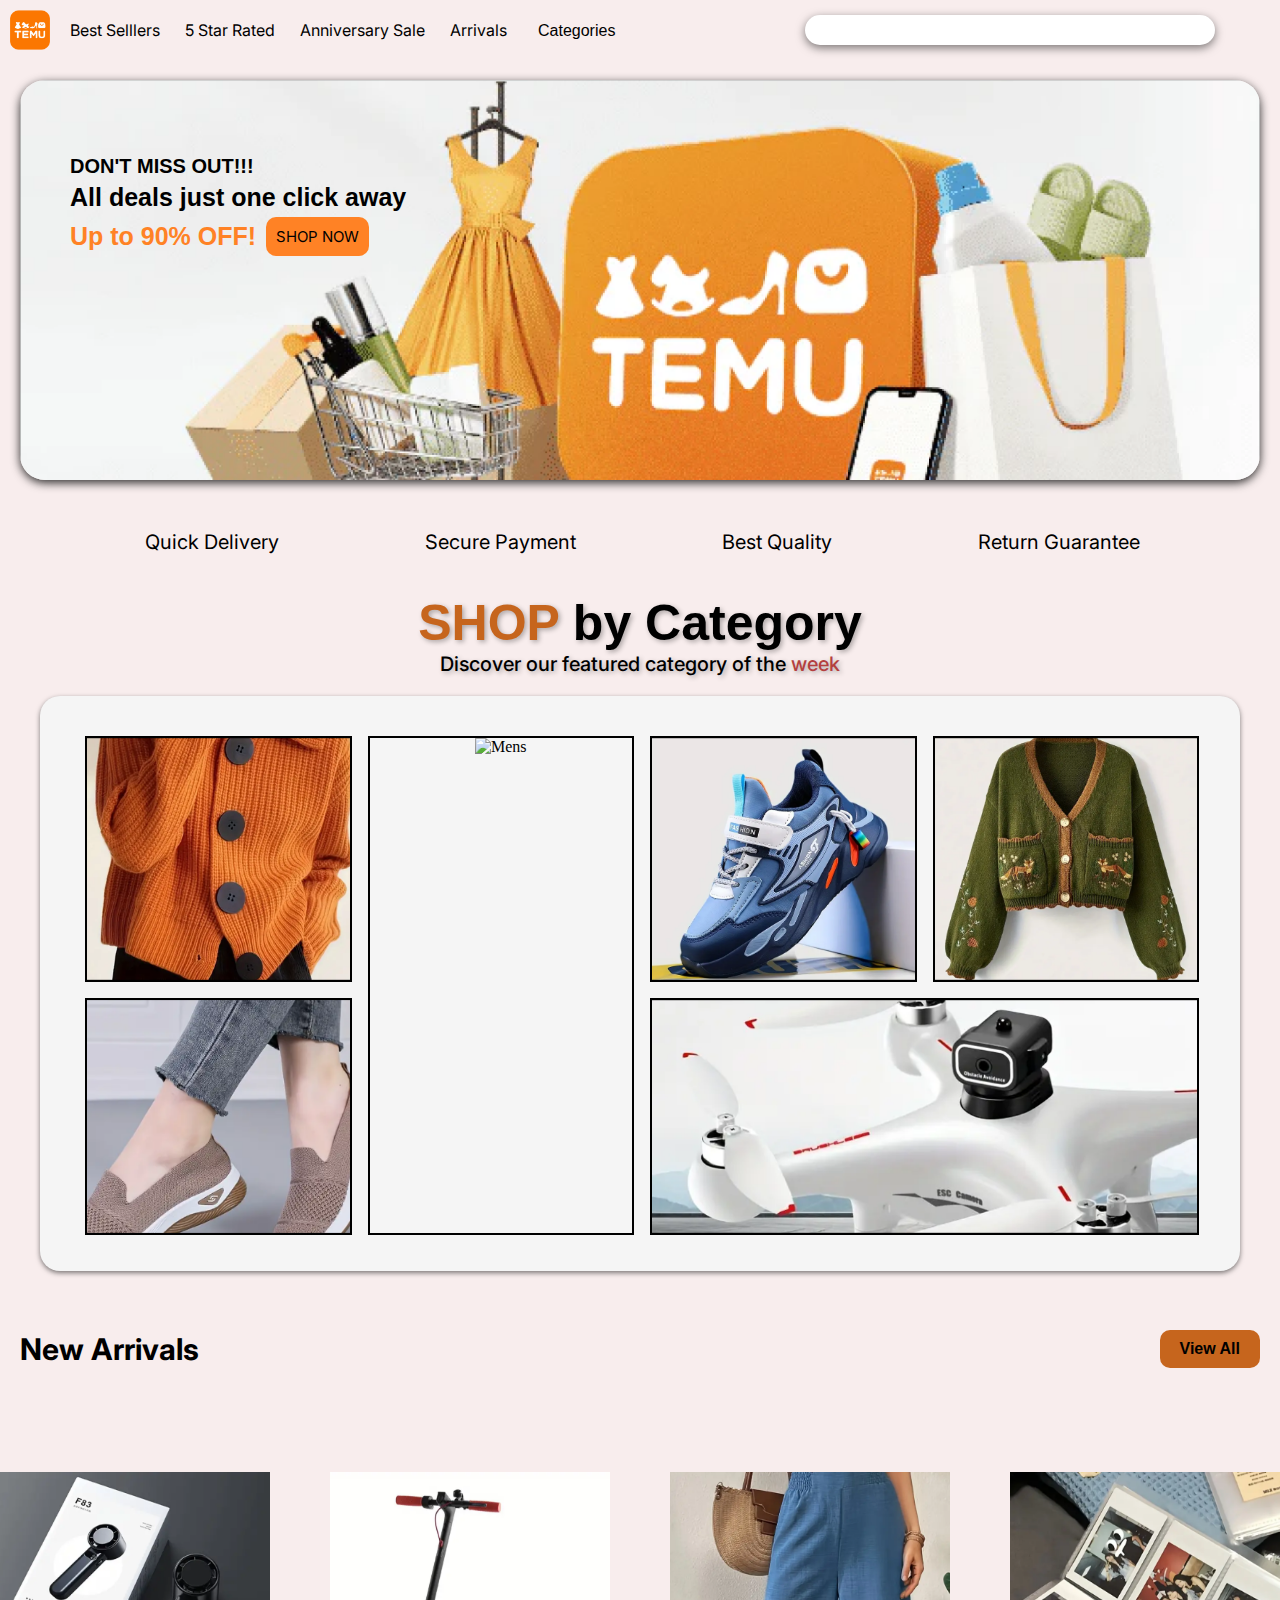
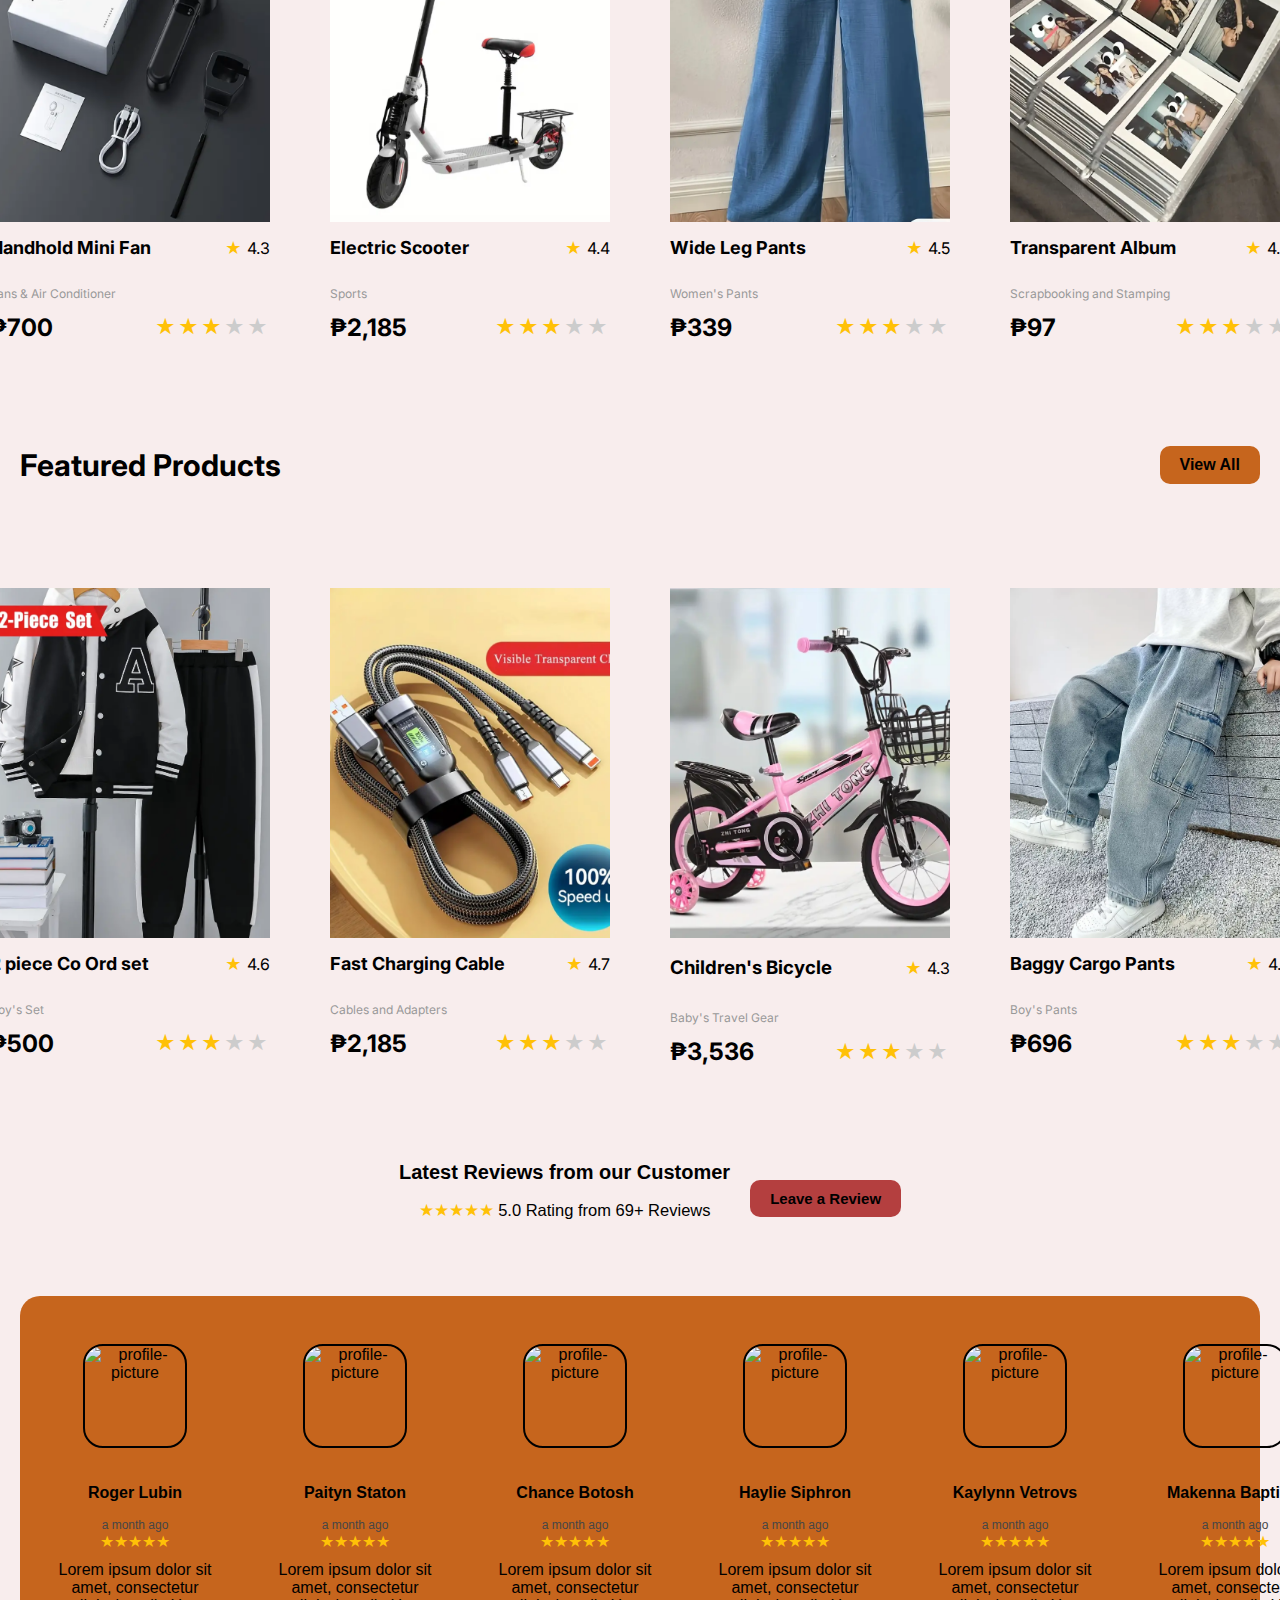
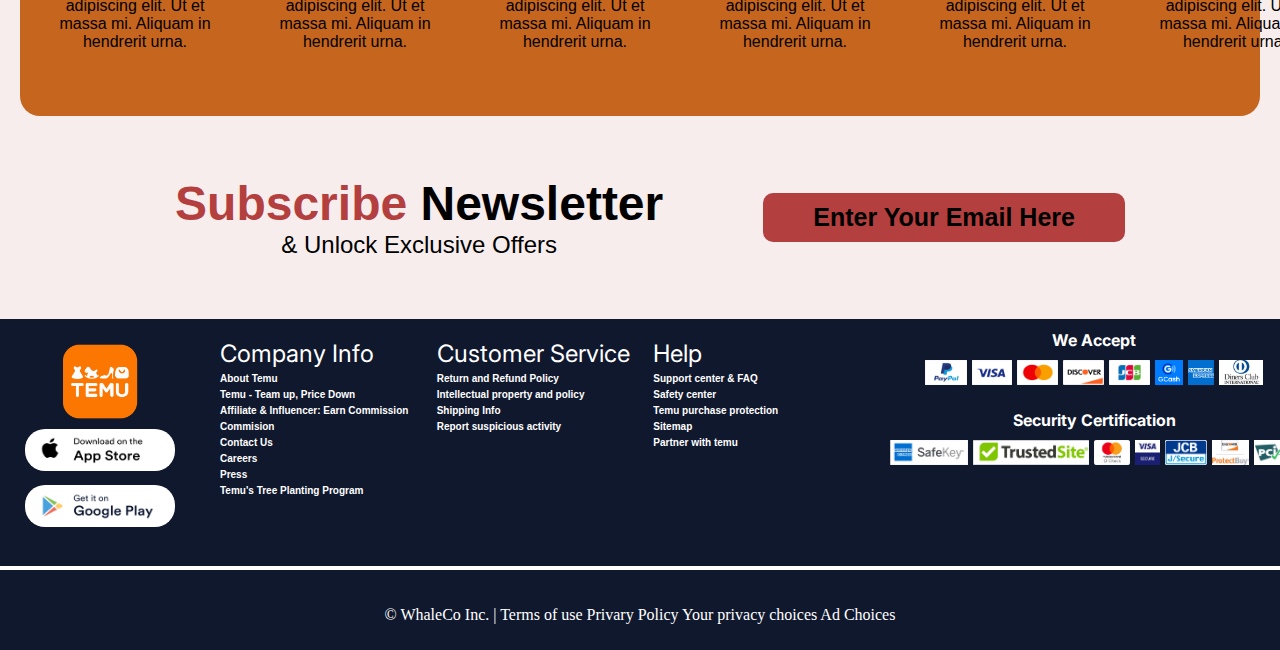
==== CASE STUDY/index.html @ d5a451ab "uploaded all of the files that are done" ====
<!DOCTYPE html>
<html lang="en">
<head>
    <meta charset="UTF-8">
    <meta name="viewport" content="width=device-width, initial-scale=1.0">
    <link rel="stylesheet" href="https://cdnjs.cloudflare.com/ajax/libs/font-awesome/6.6.0/css/all.min.css" integrity="sha512-Kc323vGBEqzTmouAECnVceyQqyqdsSiqLQISBL29aUW4U/M7pSPA/gEUZQqv1cwx4OnYxTxve5UMg5GT6L4JJg==" crossorigin="anonymous" referrerpolicy="no-referrer" />
    <link rel="stylesheet" href="styles.css">
    <link rel="icon" href="banner/icon.png" sizes="32x32" type="image/png">
    <title>TEMU</title>
</head>
<body>
    <!-- Header -->
    <header class="navbar" id="navbar">
        <img class="logo" src="apple + play store/Temu-Logo.png" alt="temu logo">

        <div class="links">
            <a href="#">Best Selllers</a>
            <a href="#">5 Star Rated</a>
            <a href="#">Anniversary Sale</a>
            <a href="#New-Arrivals">Arrivals</a>

            <div class="dropdown">
                <button class="dropbtn">Categories</button>
                <div class="dropdown-content">
                    <a href="#">Women's</a>
                    <a href="#">Mens</a>
                    <a href="#">Electronics</a>
                </div>
            </div>
        </div> 

        <div class="right-icons">
            <input type="text" name="search-bar" id="search-bar">
            <a href="#" class="nav-icons"><i class="fa-solid fa-cart-shopping"></i></a>
            <a href="#" class="nav-icons"><i class="fa-solid fa-user"></i></a>
        </div>
    </header>

    <!-- Landing page -->

    <div class="landing-page">
        <div class="banner-content">
            <h2>DON'T MISS OUT!!!</h2>
            <p>All deals just one click away</p>
            <div class="inline">
                <p class="discount">Up to 90% OFF! </p>
                <button class="btn-shop">SHOP NOW</button>
            </div>
        </div>
    </div>

    <section class="options" id="options">
        <div class="container-grid">
            <!-- Quick Delivery -->
            <div class="benefits">
                <i class="fa-solid fa-truck-fast"></i>
                <p>Quick Delivery</p>
            </div>

            <!-- Secure Payment -->
            <div class="benefits">
                <i class="fa-solid fa-credit-card"></i>
                <p>Secure Payment</p>
            </div>

            <!-- Best Quality -->
            <div class="benefits">
                <i class="fa-solid fa-award"></i>
                <p>Best Quality</p>
            </div>

            <!-- Return Guarantee -->
             <div class="benefits">
                <i class="fa-solid fa-shield"></i>
                <p>Return Guarantee</p>
             </div>
        </div>
    </section>


    <!--- Categories -->

    <div class="category-container">
        <h2><span class="contrast">SHOP</span> by Category</h2>
        <p>Discover our featured category of the <span class="contrast-">week</span></p>

        <div class="category-grid">
            <div class="category item1">
                <img class="item1" src="arrivals + featured/category/womens.png" alt="Womens">
              <!-- <span class="category-text-1">WOMENS</span>-->
            </div>
            <div class="category item2">
                <img class="item2" src="arrivals + featured/category/mens.png" alt="Mens">
                <!-- <span class="category-text-2">MENS</span>-->
                
            </div>
            <div class="category item3">
                <img  class="item3" src="arrivals + featured/category/mens shoes.png" alt="Mens Shoes">
                <!-- <span class="category-text-3">MENS SHOES</span>-->
            </div>
            <div class="category item4">
                <img  class="item4"src="arrivals + featured/category/hoods and jackets.png" alt="Hoodies and Jackets">
                <!-- <span class="category-text-1">HOODIES AND JACKETS</span>-->
            </div>
            <div class="category item5">
                <img class="item5"src="arrivals + featured/category/womens shoes.png" alt="Womens Shoes">
                <!-- <span class="category-text-1">WOMEN SHOES</span>-->
            </div>
            <div class="category item6">
                <img class="item6" src="arrivals + featured/category/electronics.png" alt="Electronics">
                <!-- <span class="category-text-1">ELECTRONICS</span>-->
            </div>
        </div>
    </div>

    <!-- New Arrivals section -->
    
    <div class="New-Arrivals">
        <div class="Prod-feat">
            <div class="header-name">
                <p>New Arrivals</p>
            </div>
            <div class="right-nav">
                <nav class="product-show">
                    <button class="viewAll" id="view_a">View All</button>
                </nav>
            </div>
        </div>

        <div class="product-container">
            <div class="product-card">
                <img src="arrivals + featured/fan.png" alt="Handhold Mini Fan" class="product-image">
                <div class="product-info">
                    <h3 class="product-title">Handhold Mini Fan</h3>
                    <div class="product-rating-overall">
                        <span class="star-overall">★</span>
                        <p class="rating-value">4.3</p>
                    </div>
                </div>    
                <p class="product-category">Fans & Air Conditioner</p>
                <div class="product-price-container">
                    <p class="product-price">₱700</p>
                    <div class="stars">
                        <span class="star">★</span>
                        <span class="star">★</span>
                        <span class="star">★</span>
                        <span class="star empty">★</span>
                        <span class="star empty">★</span>
                    </div>
                </div>
            </div>

            <div class="product-card">
                <img src="arrivals + featured/scooter.png" alt="Electric Scooter" class="product-image">
                <div class="product-info">
                    <h3 class="product-title">Electric Scooter</h3>
                    <div class="product-rating-overall">
                        <span class="star-overall">★</span>
                        <p class="rating-value">4.4</p>
                    </div>
                </div>    
                <p class="product-category">Sports</p>
                <div class="product-price-container">
                    <p class="product-price">₱2,185</p>
                    <div class="stars">
                        <span class="star">★</span>
                        <span class="star">★</span>
                        <span class="star">★</span>
                        <span class="star empty">★</span>
                        <span class="star empty">★</span>
                    </div>
                </div>
            </div>

            <div class="product-card">
                <img src="arrivals + featured/wide leg.png" alt="Wide Leg Pants" class="product-image">
                <div class="product-info">
                    <h3 class="product-title">Wide Leg Pants</h3>
                    <div class="product-rating-overall">
                        <span class="star-overall">★</span>
                        <p class="rating-value">4.5</p>
                    </div>
                </div>    
                <p class="product-category">Women's Pants</p>
                <div class="product-price-container">
                    <p class="product-price">₱339</p>
                    <div class="stars">
                        <span class="star">★</span>
                        <span class="star">★</span>
                        <span class="star">★</span>
                        <span class="star empty">★</span>
                        <span class="star empty">★</span>
                    </div>
                </div>
            </div>

            <div class="product-card">
                <img src="arrivals + featured/photo album.png" alt="Transparent Album" class="product-image">
                <div class="product-info">
                    <h3 class="product-title">Transparent Album</h3>
                    <div class="product-rating-overall">
                        <span class="star-overall">★</span>
                        <p class="rating-value">4.3</p>
                    </div>
                </div>    
                <p class="product-category">Scrapbooking and Stamping</p>
                <div class="product-price-container">
                    <p class="product-price">₱97</p>
                    <div class="stars">
                        <span class="star">★</span>
                        <span class="star">★</span>
                        <span class="star">★</span>
                        <span class="star empty">★</span>
                        <span class="star empty">★</span>
                    </div>
                </div>
            </div>
        </div>
    </div>


    <!-- Featured section -->

    <div class="Featured">
        <div class="Prod-feat">
            <div class="header-name">
                <p>Featured Products</p>
            </div>

            <div class="right-nav">
                <nav class="product-show">
                    <button class="viewAll" id="view_a">View All</button>
                </nav>
            </div>
        </div>

        <div class="product-container">
            <div class="product-card">
                <img src="arrivals + featured/co ord set.png" alt="2 piece Co Ord set" class="product-image">
                <div class="product-info">
                    <h3 class="product-title">2 piece Co Ord set</h3>
                    <div class="product-rating-overall">
                        <span class="star-overall">★</span>
                        <p class="rating-value">4.6</p>
                    </div>
                </div>    
                <p class="product-category">Boy's Set</p>
                <div class="product-price-container">
                    <p class="product-price">₱500</p>
                    <div class="stars">
                        <span class="star">★</span>
                        <span class="star">★</span>
                        <span class="star">★</span>
                        <span class="star empty">★</span>
                        <span class="star empty">★</span>
                    </div>
                </div>
            </div>

            <div class="product-card">
                <img src="arrivals + featured/cable.png" alt="Fast Charging Cable" class="product-image">
                <div class="product-info">
                    <h3 class="product-title">Fast Charging Cable</h3>
                    <div class="product-rating-overall">
                        <span class="star-overall">★</span>
                        <p class="rating-value">4.7</p>
                    </div>
                </div>    
                <p class="product-category">Cables and Adapters</p>
                <div class="product-price-container">
                    <p class="product-price">₱2,185</p>
                    <div class="stars">
                        <span class="star">★</span>
                        <span class="star">★</span>
                        <span class="star">★</span>
                        <span class="star empty">★</span>
                        <span class="star empty">★</span>
                    </div>
                </div>
            </div>

            <div class="product-card">
                <img src="arrivals + featured/bicycle.png" alt="Transparent Album" class="product-image">
                <div class="product-info">
                    <h3 class="product-titl">Children's Bicycle</h3>
                    <div class="product-rating-overall">
                        <span class="star-overall">★</span>
                        <p class="rating-value">4.3</p>
                    </div>
                </div>    
                <p class="product-category">Baby's Travel Gear</p>
                <div class="product-price-container">
                    <p class="product-price">₱3,536</p>
                    <div class="stars">
                        <span class="star">★</span>
                        <span class="star">★</span>
                        <span class="star">★</span>
                        <span class="star empty">★</span>
                        <span class="star empty">★</span>
                    </div>
                </div>
            </div>

            <div class="product-card">
                <img src="arrivals + featured/baggy.png" alt="Baggy Cargo Pants" class="product-image">
                <div class="product-info">
                    <h3 class="product-title">Baggy Cargo Pants</h3>
                    <div class="product-rating-overall">
                        <span class="star-overall">★</span>
                        <p class="rating-value">4.5</p>
                    </div>
                </div>    
                <p class="product-category">Boy's Pants</p>
                <div class="product-price-container">
                    <p class="product-price">₱696</p>
                    <div class="stars">
                        <span class="star">★</span>
                        <span class="star">★</span>
                        <span class="star">★</span>
                        <span class="star empty">★</span>
                        <span class="star empty">★</span>
                    </div>
                </div>
            </div>
        </div>
    </div>
    <section class="Review-section">

        <!-- Leave a review -->
        <div class="review-container">
            <div class="review-info">
                <span class="review-header">Latest Reviews from our Customer</span>
                <p class="review-rating"><span class="review-star">★★★★★</span> 5.0 Rating from 69+ Reviews</p>          
            </div>
            <div class="review-action">
                <button class="review-btn">Leave a Review</button>
            </div>
        </div>

        <!-- review grid -->
        <div class="review-grid">

            <div class="review-card">
                <img src="" alt="profile-picture" class="profile">
                <div class="reviewer">
                    <p class="reviewer-name">Roger Lubin</p>
                </div>
                    <p class="timeline">a month ago</p>
                    <p class="star-review"><span>★★★★★</span></p>
                    <p class="review-comment">Lorem ipsum dolor sit amet, consectetur adipiscing elit. Ut et massa mi. Aliquam in hendrerit urna.</p>
            </div>

            <div class="review-card">
                <img src="" alt="profile-picture" class="profile">
                <div class="reviewer">
                    <p class="reviewer-name">Paityn Staton</p>
                </div>
                    <p class="timeline">a month ago</p>
                    <p class="star-review"><span>★★★★★</span></p>
                    <p class="review-comment">Lorem ipsum dolor sit amet, consectetur adipiscing elit. Ut et massa mi. Aliquam in hendrerit urna.</p>
            </div>


            <div class="review-card">
                <img src="" alt="profile-picture" class="profile">
                <div class="reviewer">
                    <p class="reviewer-name">Chance Botosh</p>
                </div>
                    <p class="timeline">a month ago</p>
                    <p class="star-review"><span>★★★★★</span></p>
                    <p class="review-comment">Lorem ipsum dolor sit amet, consectetur adipiscing elit. Ut et massa mi. Aliquam in hendrerit urna.</p>
            </div>

            <div class="review-card">
                <img src="" alt="profile-picture" class="profile">
                <div class="reviewer">
                    <p class="reviewer-name">Haylie Siphron</p>
                </div>
                    <p class="timeline">a month ago</p>
                    <p class="star-review"><span>★★★★★</span></p>
                    <p class="review-comment">Lorem ipsum dolor sit amet, consectetur adipiscing elit. Ut et massa mi. Aliquam in hendrerit urna.</p>
            </div>

            <div class="review-card">
                <img src="" alt="profile-picture" class="profile">
                <div class="reviewer">
                    <p class="reviewer-name">Kaylynn Vetrovs</p>
                </div>
                    <p class="timeline">a month ago</p>
                    <p class="star-review"><span>★★★★★</span></p>
                    <p class="review-comment">Lorem ipsum dolor sit amet, consectetur adipiscing elit. Ut et massa mi. Aliquam in hendrerit urna.</p>
            </div>

            <div class="review-card">
                <img src="" alt="profile-picture" class="profile">
                <div class="reviewer">
                    <p class="reviewer-name">Makenna Baptista</p>
                </div>
                    <p class="timeline">a month ago</p>
                    <p class="star-review"><span>★★★★★</span></p>
                    <p class="review-comment">Lorem ipsum dolor sit amet, consectetur adipiscing elit. Ut et massa mi. Aliquam in hendrerit urna.</p>
            </div>
        </div>

        <!-- Subscribe for offers-->
        <div class="subscribe-container">
            <div class="subscribe-info">
                <span class="sub-heading"><span class="contrast-">Subscribe</span> Newsletter</span>
                <span class="sub-text">& Unlock Exclusive Offers</span>
            </div>
            <div class="subscribe-action">
                <button class="email-btn">Enter Your Email Here</button>
            </div>
        </div>
    </section>

    <footer>
        <div class="footer">

            <div class="footer-column">
                <div class="footer-left">
                    <div class="footer-logo">
                        <img src="apple + play store/Temu-Logo.png" alt="Temu logo" class="logo1">
                        <a href=""><img src="apple + play store/apple.png" alt="APP STORE" class="logo2"></a>
                        <a href=""><img src="apple + play store/google-play.png" alt="GOOGLE PLAY" class="logo3"></a>
                    </div>
                </div>

                <div class="footer-middle">
                    <div class="th-header">
                        <div class="th-header-title">Company Info</div>
                        <div class="th-header-content">
                            <ul>
                                <a href="#" class="table-links">About Temu</a>
                                <a href="#" class="table-links">Temu - Team up, Price Down</a>
                                <a href="#" class="table-links">Affiliate & Influencer: Earn Commission</a>
                                <a href="#" class="table-links">Commision</a>
                                <a href="#" class="table-links">Contact Us</a>
                                <a href="#" class="table-links">Careers</a>
                                <a href="#" class="table-links">Press</a>
                                <a href="#" class="table-links">Temu's Tree Planting Program</a>
                            </ul>
                        </div>
                    </div>

                    <div class="th-header">
                        <div class="th-header-title">Customer Service</div>
                        <ul>
                            <a href="#" class="table-links">Return and Refund Policy</a>
                            <a href="#" class="table-links">Intellectual property and policy</a>
                            <a href="#" class="table-links">Shipping Info</a>
                            <a href="#" class="table-links">Report suspicious activity</a>
                        </ul>
                    </div>
                    <div class="th-header">
                        <div class="th-header-title">Help</div>
                        <ul>
                            <a href="#" class="table-links">Support center & FAQ</a>
                            <a href="#" class="table-links">Safety center</a>
                            <a href="#" class="table-links">Temu purchase protection</a>
                            <a href="#" class="table-links">Sitemap</a>
                            <a href="#" class="table-links">Partner with temu</a>
                        </ul>
                    </div>
                </div>
            
                <div class="footer-right">
                    <div class="footer-payments">
                        <h1 class="accept-head">We Accept</h1>
                        <div class="payment-grid">
                            <img class="payment-icons" src="payment icons/PayPal.png" alt="PAYPAL">
                            <img class="payment-icons"src="payment icons/Visa.png" alt="VISA">
                            <img class="payment-icons"src="payment icons/Mastercard.png" alt="MASTERCARD">
                            <img class="payment-icons" src="payment icons/Discover.png" alt="DISCOVER">
                            <img class="payment-icons" src="payment icons/JCB.png" alt="JCB">
                            <img class="payment-icons" src="payment icons/gcash.png" alt="GCASH">
                            <img class="payment-icons" src="payment icons/amex.png" alt="AMEX">
                            <img class="payment-icons" src="payment icons/diners.png" alt="DINERS">
                        </div>
                    </div>

                    <div class="security-column">
                        <h1 class="security-head">Security Certification</h1>
                        <div class="security-grid">
                            <img class="security-icons" src="security icons/safe key.png" alt="SafeKey">
                            <img class="security-icons" src="security icons/trusted.png" alt="Trusted Site">
                            <img class="security-icons" src="security icons/id check.png" alt="Mastercard ID">
                            <img class="security-icons" src="security icons/secure.png" alt="VISA secure">
                            <img class="security-icons" src="security icons/j-secure.png" alt="JCB secure">
                            <img class="security-icons" src="security icons/protect buy.png" alt="Protect buy">
                            <img class="security-icons" src="security icons/pci-dss.png" alt="pci dss">
                        </div>
                    </div>
                </div>
            </div>
            <div class="footer-bottom">
                <div class="line-break"></div>
                <div class="column">
                    <div class="socials-grid">
                        <a href="" class="social-links"><i class="fa-brands fa-facebook-f"></i></a>
                        <a href="" class="social-links"><i class="fa-brands fa-instagram"></i></a>
                        <a href="" class="social-links"><i class="fa-brands fa-x-twitter"></i></a>
                        <a href="" class="social-links"><i class="fa-brands fa-youtube"></i></a>
                        <a href="" class="social-links"><i class="fa-brands fa-wordpress"></i></a>
                        <a href="" class="social-links"><i class="fa-brands fa-pinterest"></i></a>
                    </div>
                    <p class="last-text">© WhaleCo Inc. | Terms of use Privary Policy Your privacy choices Ad Choices</p>
                </div>
            </div>
        </div>
    </footer>
</body>
</html>
---- CASE STUDY/styles.css ----
@import url('https://fonts.googleapis.com/css2?family=Poppins:ital,wght@0,100;0,200;0,300;0,400;0,500;0,600;0,700;0,800;0,900;1,100;1,200;1,300;1,400;1,500;1,600;1,700;1,800;1,900&display=swap');
@import url('https://fonts.googleapis.com/css2?family=Inter:ital,opsz,wght@0,14..32,100..900;1,14..32,100..900&display=swap');
@import url('https://fonts.googleapis.com/css2?family=Antonio:wght@100..700&display=swap');


:root{
    --text-color: #000;
    --bg-color: #F8EDED;
    --primary-color: #C6651D ;
    --secondary-color: #B43F3F;
    --accent-color: #FF8225;
    --footer-color: #10182e;

    --base-color: white;
    
    --star-color: #ffc107;
    --empty-color: #999;

    --first-font: "Poppines", sans-serif;
    --second-font: "Inter", sans-serif;
    --third-font: "Antonio", sans-serif;
}

html{
    scroll-behavior: smooth;
}

body{
    padding: 0;
    margin: 0;
    background-color: var(--bg-color); 
}

/* header */

.navbar{
    display: flex;
    justify-content: flex-start; 
    align-items: center;
    padding: 10px;
    font-family:var(--second-font);
}

.navbar .logo {
    margin-right: 20px;
}

.logo {
    width: 40px;
    height: 40px;
    object-fit: cover;
}

.navbar .links {
    display: flex;
    gap: 25px;
}

.navbar .links a{
    text-decoration: none;
    color: black;
}


.navbar .right-icons {
    margin-left: auto;
    display: flex;
    align-items: center;
    gap: 20px;
}

.navbar .fa-user {
    margin-right: 15px;
}

.dropdown {
    position: relative;
    display: inline-block;
}

.dropbtn {
    font-size: 16px;
    border: none;
    cursor: pointer;
    background-color: var(--bg-color);
}

.dropdown-content {
    display: none;
    position: absolute;
    background-color: #f1f1f1;
    min-width: 160px;
    box-shadow: 0px 8px 16px rgba(0, 0, 0, 0.2);
    z-index: 1;
}

.dropdown-content a {
    color: black;
    padding: 12px 16px;
    text-decoration: none;
    display: block;
}

.dropdown:hover .dropdown-content {
    display: block;
}   

.dropdown-content a:hover{
    background-color: #ccc;
}


.fa-cart-shopping, .fa-user {
    color: black;
}

#search-bar{
    border-radius: 20px;
    border: 0px;
}

input#search-bar{
    width: 400px;
    height: 20px;
    text-align: right;
    box-shadow: 0px 3px 10px  rgba(0, 0, 0, 0.5);
}

input[type="text"] {
    padding:5px;
}


/* Landing Page */

.landing-page {
    background-image: url(banner/temu-banner.png);
    object-fit: cover;
    height: 380px;
    display: flex;
    align-items: center;
    justify-content: center;
    background-size: cover;
    position: relative;
    border-radius: 25px;
    box-shadow: 0px 3px 10px rgba(0, 0, 0, .8);
    margin: 20px;
    padding: 10px;
}

.banner-content{
    text-align: left;
    position: absolute;
    top: 75px;
    left: 50px;
    z-index: 2;
    gap: 10px;
}


.banner-content h2{
    margin: 0;
    font-size: 20px;
    font-family: var(--first-font);
}

.banner-content p{
    margin: 5px 0px;
    font-size: 25px;
    font-family: var(--first-font);
    font-weight: bold;
}

.inline{
    display: flex;
}

.discount {
    color: var(--accent-color);
    font-weight: bold;
    font-family: var(--third-font);
}

.btn-shop{
    background-color: var(--accent-color);
    border: none;
    border-radius: 10px ;
    padding: 5px 10px;
    font-size: 15px;
    font-family: var(--second-font);
    cursor: pointer;
    margin-left: 10px
}

/* benefits thing */

.options {
    justify-content: center;
    padding-left: 50px;
    padding-right: 50px;
}

.container-grid{
    display: flex;
    justify-content: space-around;
    padding: 10px;
    margin: 10px;
    font-family: var(--second-font);
    font-size: 20px;
}

.benefits {
    display: flex;
    align-items: center;
    gap: 5px;
}

/* Categories */
.category-container {
    display: flex;
    flex-direction: column;
    text-align: center;
}

.category-container h2{
    font-family: var(--first-font);
    font-size: 50px;
    margin: 0px;
}

.category-container h2, .category-container p{
    text-shadow: 2px 2px 5px rgba(0, 0, 0, 0.3);
}

.category-container p {
    font-family: var(--second-font);
    font-size: 20px;
    margin: 0px 0px 20px 0px;
    font-weight: 500;
}

.contrast {
    color: var(--primary-color);
}

.contrast-{
    color: var(--secondary-color);
}

/* category-grid */
.category-grid{
    background-color: whitesmoke;
    display: grid;
    grid-template-columns: repeat(4, 1fr);
    grid-gap: 20px;
    padding: 40px 60px 40px 30px;
    border-radius: 20px;
    box-shadow: 0px 2px 5px rgba(0, 0, 0, 0.5);
    margin: 0 auto;
    width: calc(100% - 80px);
    max-width: 1200px; 
    box-sizing: border-box;
}

.category {
    margin-left: 15px;
    border: 2px solid black;
}

.item1, .item5, .item3, .item4, .item2, .item6 {
    width: 100%; 
    height: 100%; 
    object-fit: cover; 
}

.item2 {
    grid-row: span 2;
    object-fit: cover;
}

.item6{
    grid-column: span 2;
    object-fit: cover;
}

/*
.category-text-1, .category-text-2,
.category-text-3, .category-text-4, 
.category-text-5, .category-text-6{
    font-family: var(--first-font);
    position: absolute;
    font-size: 24px;
    text-transform: uppercase;
    z-index: 2;
} */

/* Featured products */

.Prod-feat, .Prod-Arrivals{
    display: flex;
    justify-content: center;
    align-items: center;
    padding: 20px;
    margin: 10px 0 0 0;
}

.Prod-feat .header-name, .Prod-Arrivals .header-name{
    display: flex;
    gap: 15px;
    font-size: 30px ;
    font-family: var(--second-font);
    font-weight: bold;
}

.Prod-feat .right-nav, .Prod-Arrivals .right-nav {
    margin-left: auto;
    display: flex;
    align-items: center;
    gap: 10px;
}
  
.viewAll {
    padding: 10px 20px;
    font-size: 16px;
    border-radius: 10px;
    border: 0px;
    background-color: var(--primary-color);
    font-family: var(--first-font);
    font-weight: bold;
    cursor: pointer;
}


/* product grid */
.product-container {
    display: flex;
    justify-content: center;
    padding: 20px;
    margin: 20px;
    gap: 30px;
}

.product-card {
    text-align: left;
    font-family: var(--second-font);
    display: flex;
    flex-direction: column;
    padding: 15px;
    width: auto;
}

.product-card img{
    width: 280px;
    height: 350px;
}

.product-info {
    display: flex;
    justify-content: space-between;
    align-items: center;
    margin: 0;
}

.product-title {
    font-size: 18px;
    font-weight: bold;
    margin: 0;
}

.product-rating-overall {
    display: flex;
    align-items: center;
}

.star-overall {
    font-size: 16px;
    color: var(--star-color)
}

.rating-value {
    font-size: 16px;
    margin-left: 5px;
}

.product-category {
    font-size: 12px;
    color: var(--empty-color);
}

.product-price-container {
    display: flex;
    justify-content: space-between;
    align-items: center;
    margin-top: 0px;
}

.product-price {
    font-size: 24px;
    font-weight: bold;
    margin: 0;
}

.stars {
    display: flex;
}

.star {
    font-size: 20px;
    color: var(--star-color);
    margin-right: 2px;
}

.star.empty {
    color: #ccc;
}


/* Leave a review  and Subscribe */

.review-container, .subscribe-container{
    display: flex;
    justify-content: center;
    align-items: center;
    padding: 10px 20px;
    font-family: var(--first-font);
    margin: 30px;
}

.subscribe-offer{
    text-align: left;
}

.review-info, .subscribe-info {
    display: flex;
    align-items: center;
    flex-direction: column;
    padding: 20px;
}

.review-header{
    font-size: 20px;
    font-weight: bold;
}

.review-star, .review-rating {
    font-size: 16.5px;
}

.review-star{
    color: var(--star-color);
}

.review-btn, .email-btn {
    background-color: var(--secondary-color);
    padding: 10px 20px;
    border: 0;
    border-radius: 10px;
    font-size: 15px;
    font-weight: bold;
    cursor: pointer;
}

.subscribe-offer{
    padding: 0px 50px;
}

.email-btn{
    padding: 10px 50px;
    font-size: 25px;
}

.subscribe-info{
    padding-right: 100px;
}

.sub-heading{
    font-size: 48px;
    font-weight: bold;
}

.sub-text{
    font-size: 24px;
}

/* review section */

.review-grid{
    background-color: var(--primary-color);
    border-radius: 20px;
    padding: 10px;
    margin: 20px;
    height: 400px;

    display: grid;
    grid-template-columns: repeat(6, 1fr);
    align-items: center;
    gap: 10px;

    font-family: var(--first-font);
}

.review-card{
    width: 180px;
    height: 365px;
    display: flex;
    flex-direction: column;
    align-items: center;
    text-align: center;
    padding: 10px;
    margin: 5px;
    border-radius: 20px;
}

.profile {
    border-radius: 20px;
    height: 100px;
    width: 100px;
    border: 2px solid;
    margin: 20px
}

.reviewer {
    font-weight: bold;
    font-size: 16px;
}

.timeline, .star-review, .review-comment{
    padding: 0;
    margin: 0;
}

.timeline{
    font-size: 12px;
    color: #464646;
}

.star-review{
    color: var(--star-color)
}

.review-comment{
    padding: 10px;
}

/* FOOTER  /////////// */

.footer {
    background-color: var(--footer-color);
    color: var(--base-color)
}

.footer-column{
    display: flex;
}

.footer-left{
    width: 300px; 
    display: flex;
    flex-direction: column;
}

.footer-logo{
    display: flex;
    flex-direction: column;
    align-items: center;
    margin: 20px;   
}

.logo1 {
    width: 75px;
    height: 75px;
    margin: 5px;
    object-fit: cover;
} .logo2, .logo3{
    margin: 5px;
    width: 150px;
    border-radius: 20px ;
}

.footer-middle {
    width: 650px;
    padding: 20px;
    font-size: 10px;
    display: flex;
    justify-content: space-between;
    margin: 0px auto;
}

.th-header-title {
    font-size: 24px;
    font-family: var(--second-font);
}

.th-header {
    display: flex;
    flex-direction: column;
    padding: 0;
    margin: 0;
    width: 400px;       
}

.th-header-content ul, 
ul {
    padding-left: 0;
    margin: 0;
    
}

.table-links {
    display: block;
    text-align: left; 
    margin: 5px 0;
    color: var(--base-color);
    text-decoration: none;
    font-family: var(--first-font);
    font-weight: bold;
    padding: 0;
}

.table-links:hover {
    text-decoration: underline;
}


.footer-right {  
    display: flex;
    flex-direction: column;
    align-items: center;
    font-family: var(--first-font);
    margin: 0 auto; 
    font-size: 8px; 
    width: auto;
}  


.footer-payments {
    display: flex;
    flex-direction: column;
    align-items: center; 
    margin-bottom: 15px; 
}

.payment-grid, .security-grid {
    width: auto; 
}

.payment-grid {
    display: grid;
    grid-template-columns: repeat(8, auto);
    gap: 5px; 
}


.payment-icons, .security-icons {
    height: 25px; /* Keep the height */
    margin: 0 !important; /* Forcefully remove any margin */
    padding: 0 !important; /* Forcefully remove any padding */
}


.security-column {
    display: flex;
    align-items: center;
    flex-direction: column;
}

.security-grid {
    display: grid;
    grid-template-columns: repeat(7,auto);
    gap: 5px;
}




.accept-head, .security-head {
    font-size: 16px; 
    margin-bottom: 10px;
    font-family: var(--second-font);
}



.line-break {
    border: 2.4px solid white;
    margin: 10px 0px;
}

/* links */

.column {
    display: flex;
    flex-direction: column;
    text-align: center;
    padding: 10px;
}

.fa-brands {
    color:white;
}

.socials-grid {
    margin: 0;
}

.last-text{
    color: white;
}




/* RESPONSIVENESS */
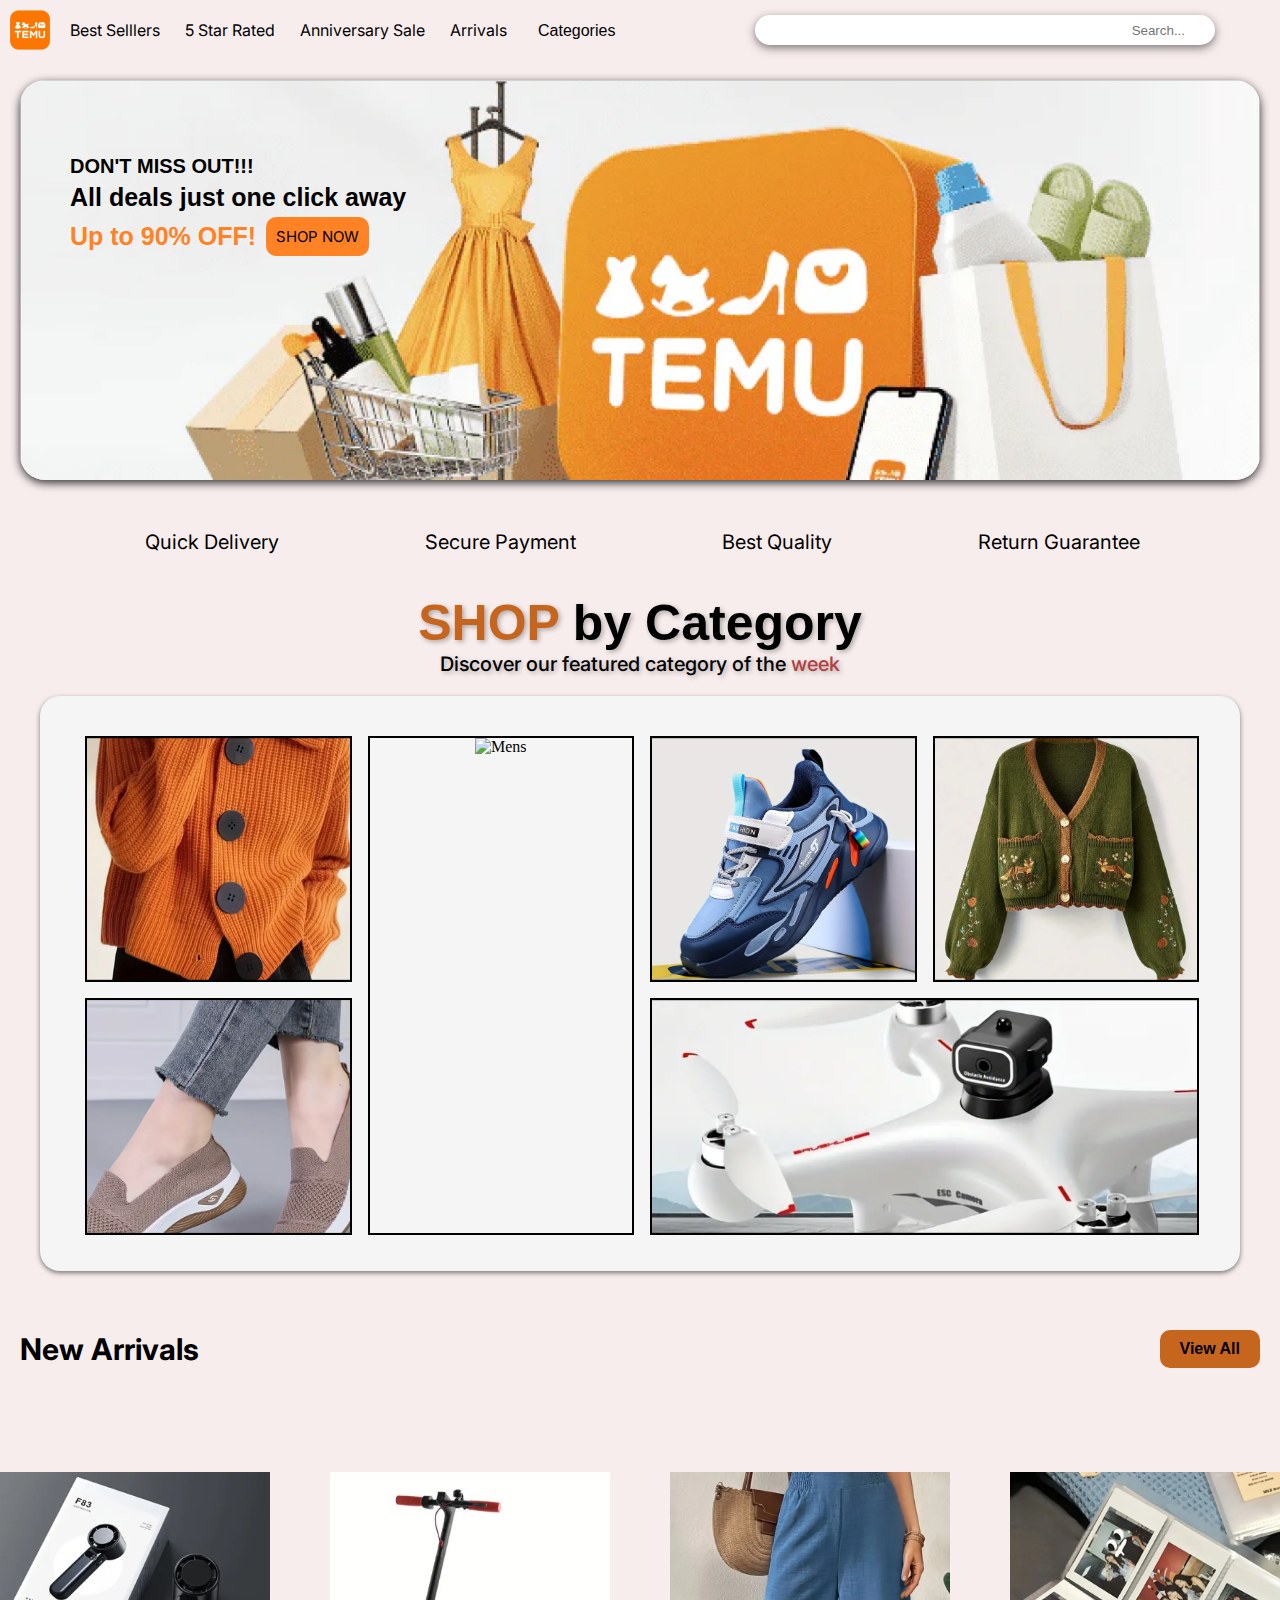
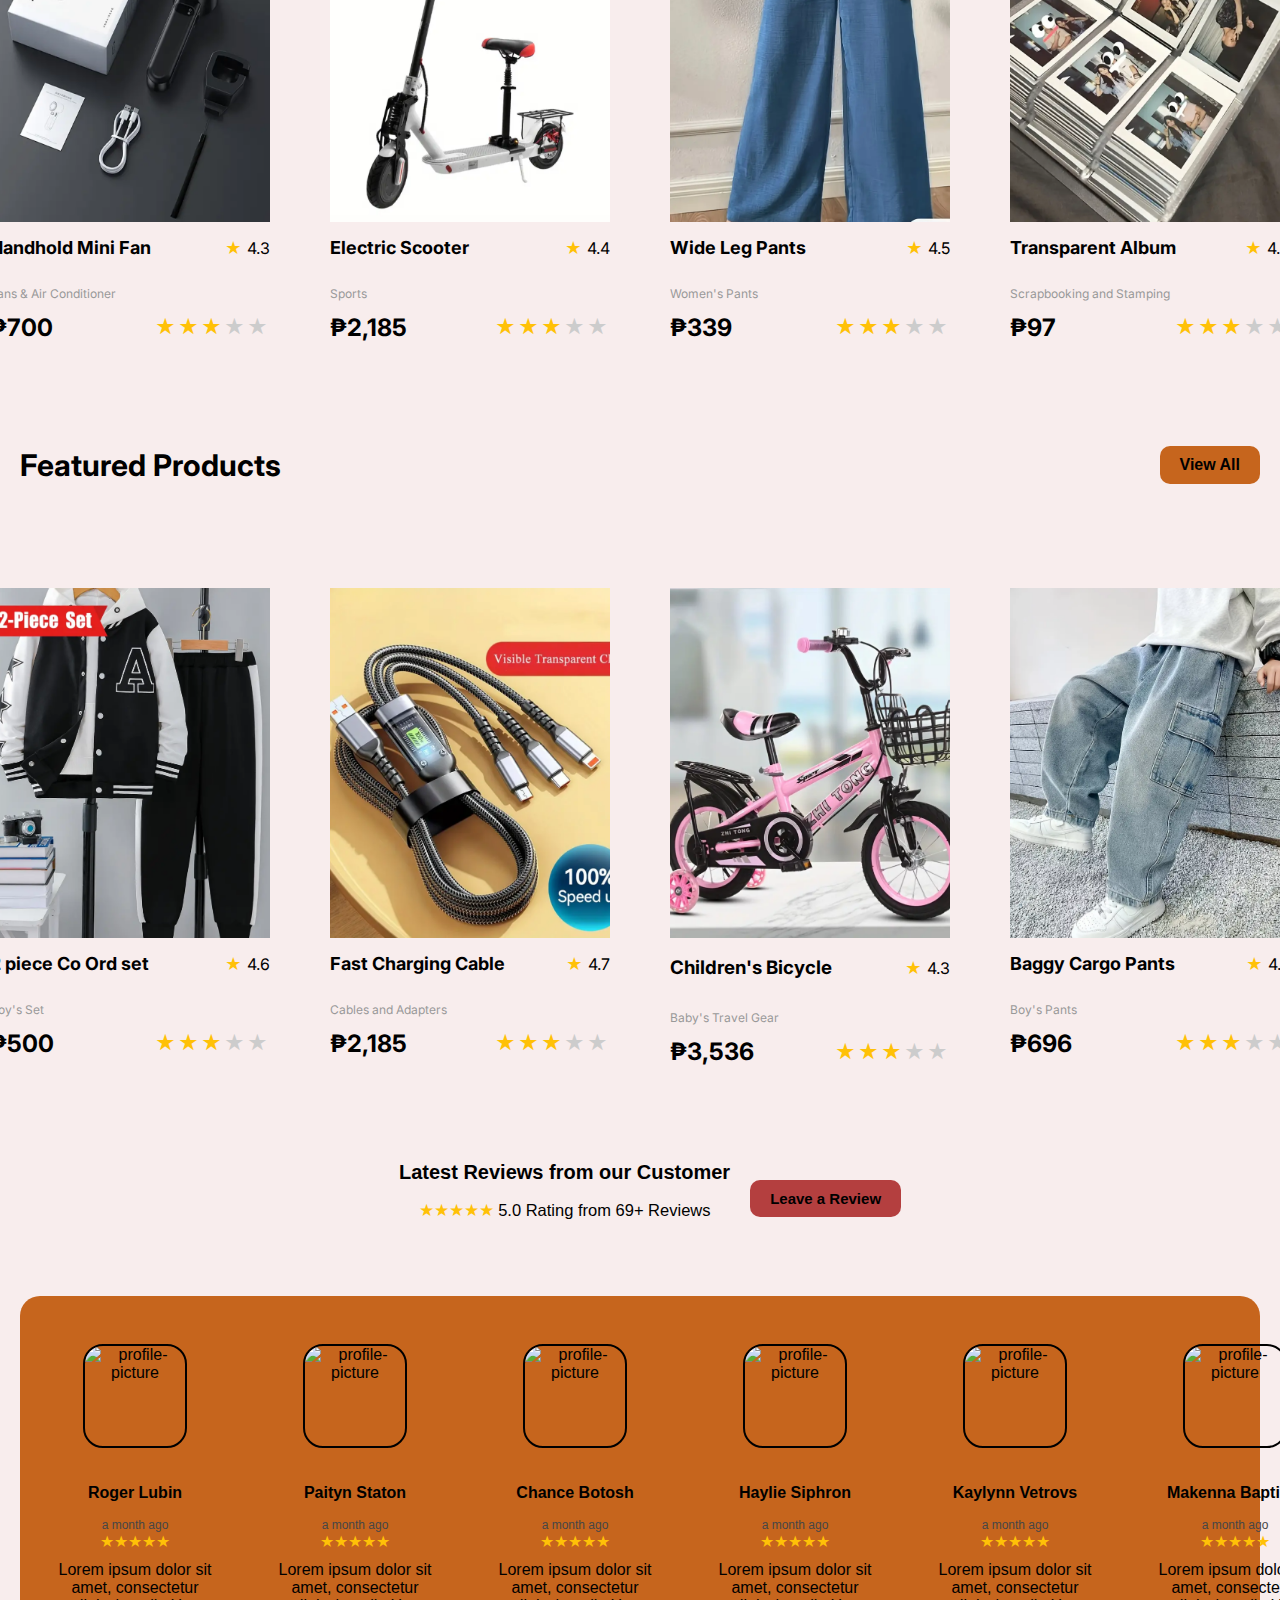
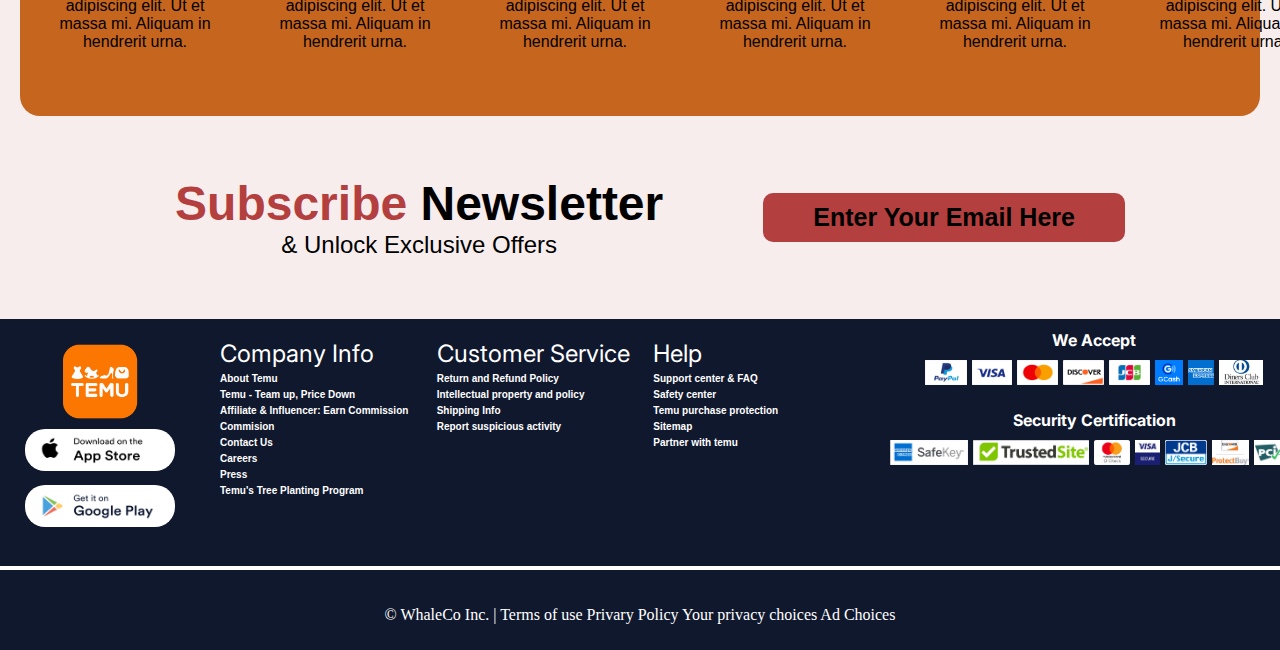
==== commit cb79bc8f: "added the search-icon or a magnifying glass" ====
--- a/CASE STUDY/index.html
+++ b/CASE STUDY/index.html
@@ -30,7 +30,10 @@
         </div> 
 
         <div class="right-icons">
-            <input type="text" name="search-bar" id="search-bar">
+            <div class="search-container">
+                <i class="fa-solid fa-magnifying-glass"></i>
+                <input type="text" name="search-bar" id="search-bar" placeholder="Search...">
+            </div>
             <a href="#" class="nav-icons"><i class="fa-solid fa-cart-shopping"></i></a>
             <a href="#" class="nav-icons"><i class="fa-solid fa-user"></i></a>
         </div>
--- a/CASE STUDY/styles.css
+++ b/CASE STUDY/styles.css
@@ -109,25 +109,37 @@
     background-color: #ccc;
 }
 
-
 .fa-cart-shopping, .fa-user {
     color: black;
 }
 
-#search-bar{
+#search-bar {
     border-radius: 20px;
     border: 0px;
-}
-
-input#search-bar{
     width: 400px;
     height: 20px;
     text-align: right;
-    box-shadow: 0px 3px 10px  rgba(0, 0, 0, 0.5);
-}
+    box-shadow: 0px 3px 10px rgba(0, 0, 0, 0.5);
+    padding-right: 30px; 
+}
+
+.search-container {
+    position: relative;
+    display: inline-block;
+}
+
+
+.search-container i {
+    position: absolute;
+    left: 10px;
+    top: 50%;
+    transform: translateY(-50%);
+    color: black;
+}
+
 
 input[type="text"] {
-    padding:5px;
+    padding: 5px 10px 5px 30px;
 }
 
 
@@ -708,7 +720,5 @@
 }
 
 
-
-
 /* RESPONSIVENESS */
 
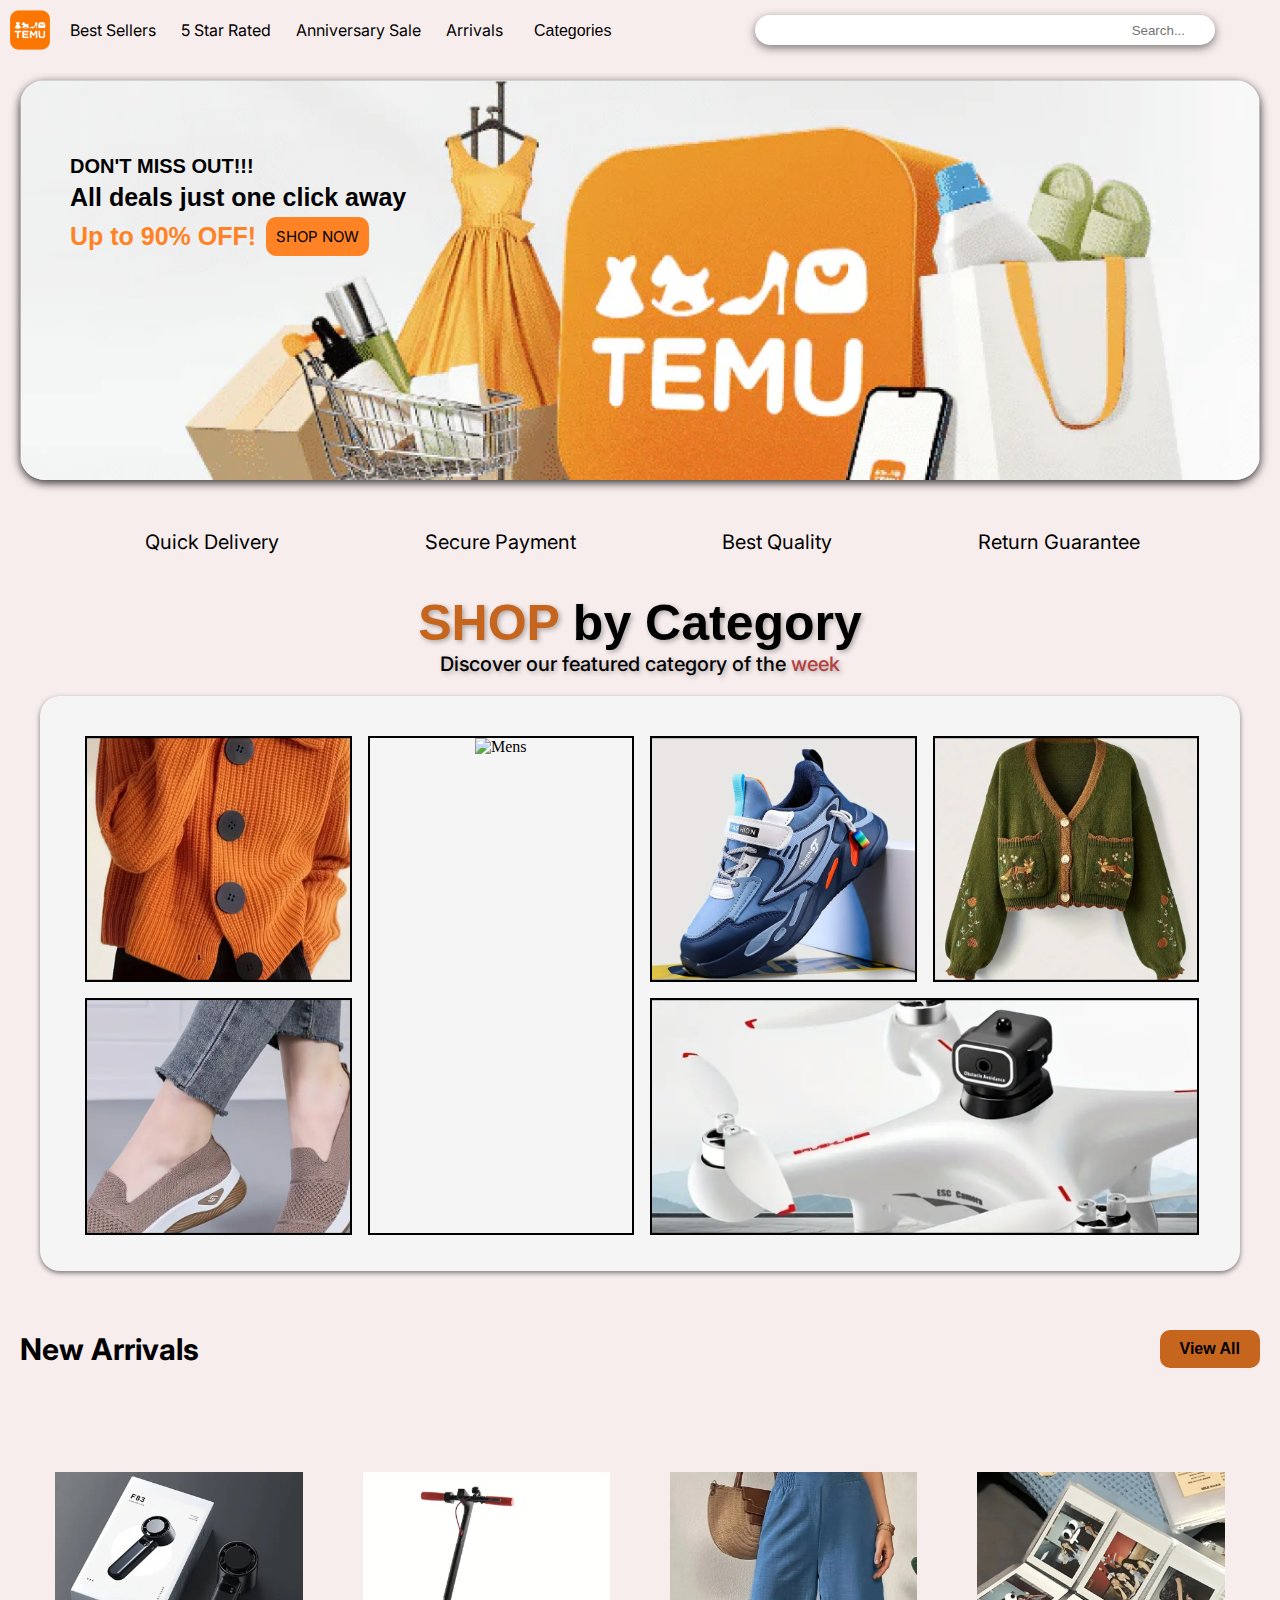
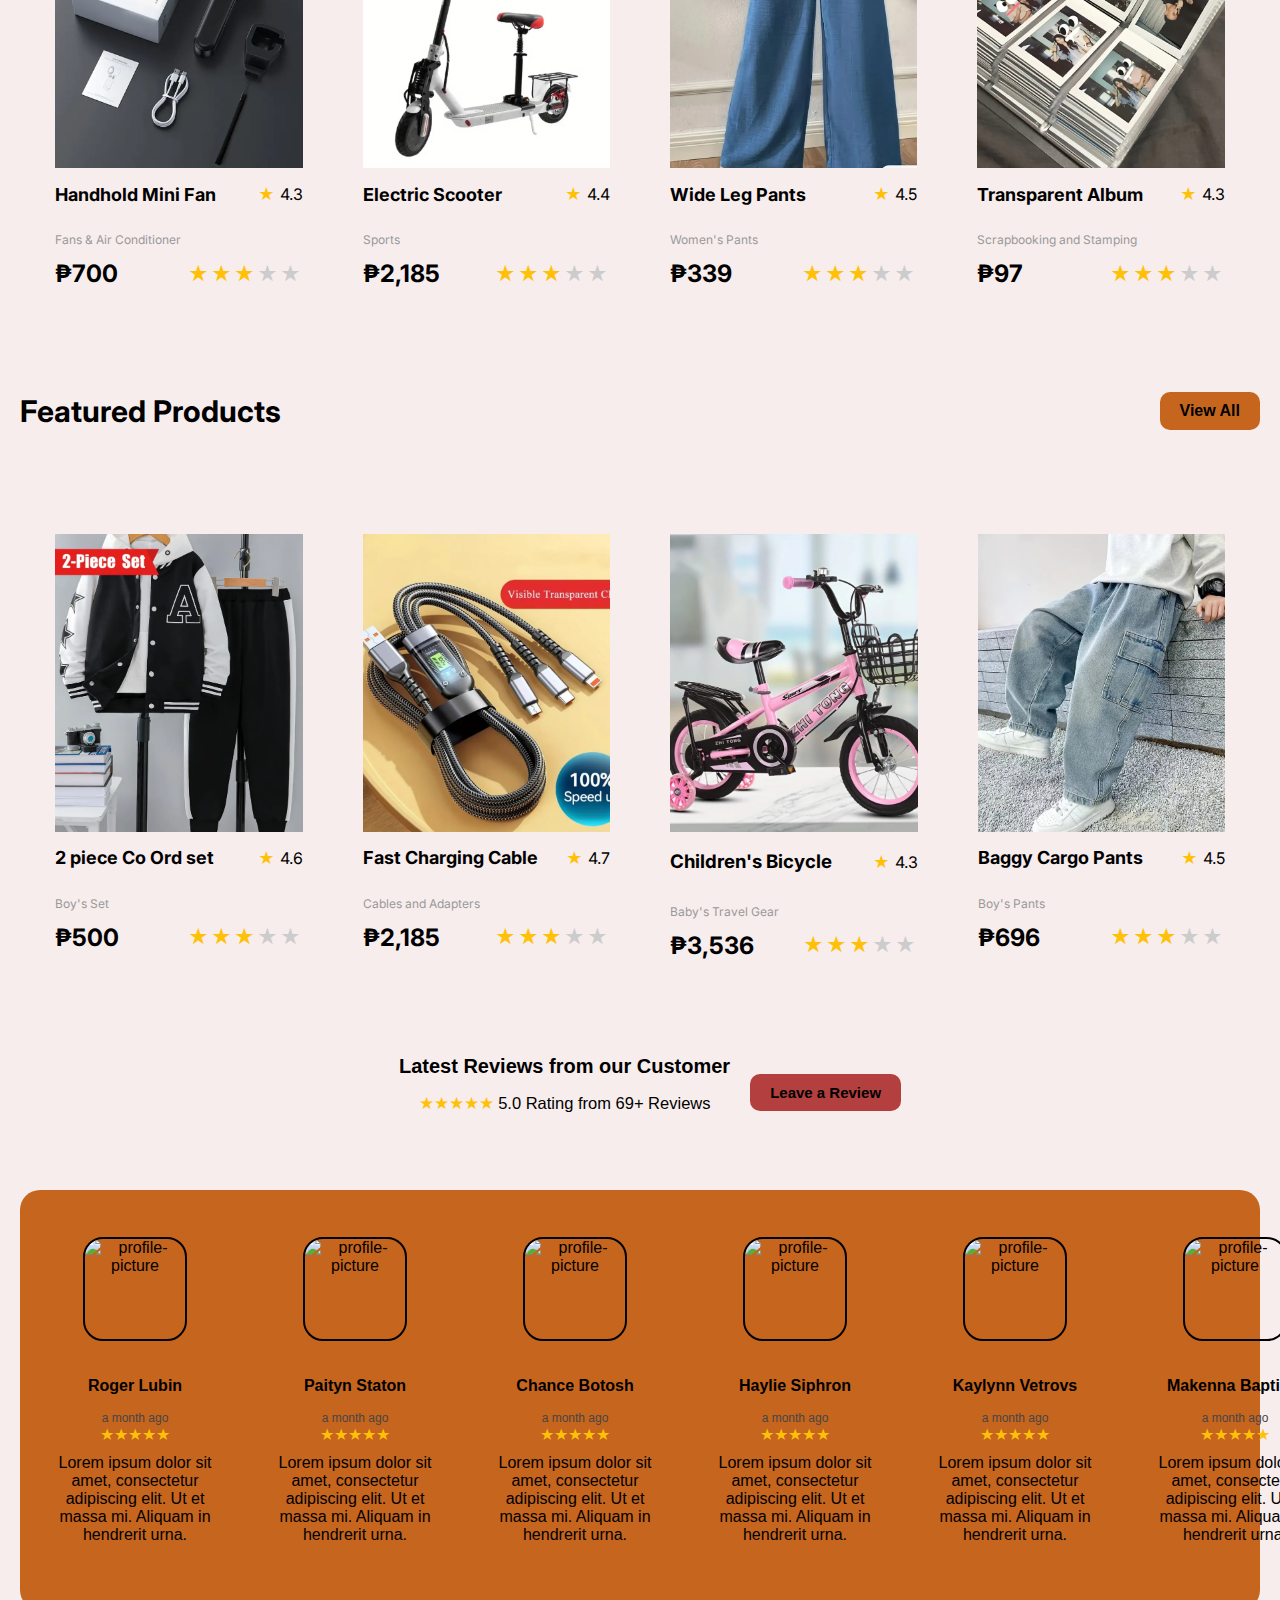
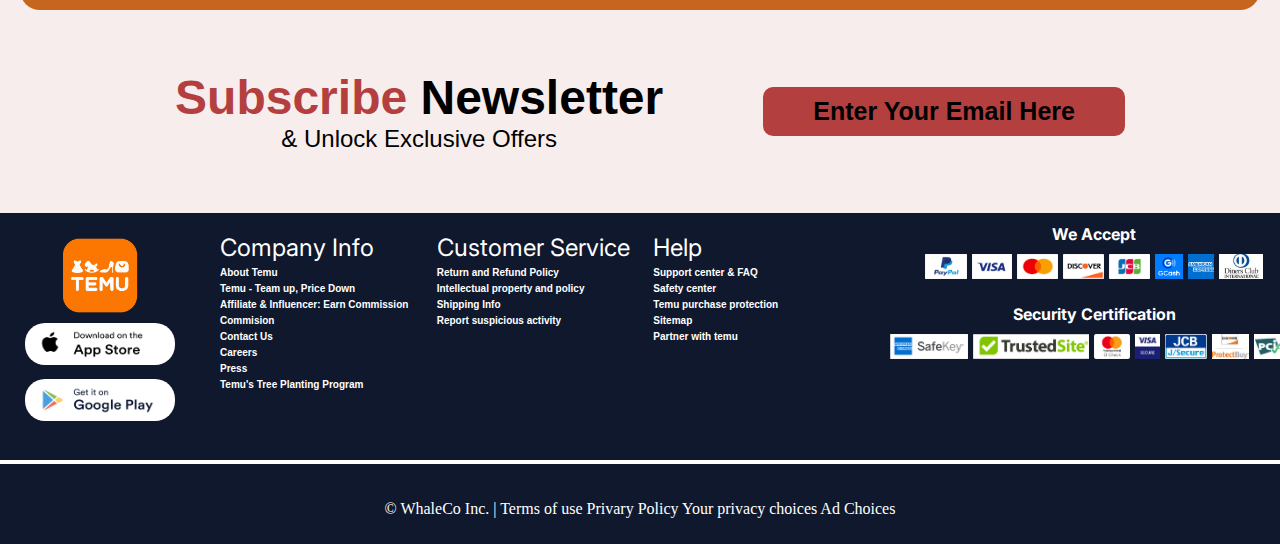
==== commit 48fa22a7: ""Added media-queries.css, modified index.html to include new stylesheet and hamburger menu, created " ====
--- a/CASE STUDY/index.html
+++ b/CASE STUDY/index.html
@@ -5,6 +5,7 @@
     <meta name="viewport" content="width=device-width, initial-scale=1.0">
     <link rel="stylesheet" href="https://cdnjs.cloudflare.com/ajax/libs/font-awesome/6.6.0/css/all.min.css" integrity="sha512-Kc323vGBEqzTmouAECnVceyQqyqdsSiqLQISBL29aUW4U/M7pSPA/gEUZQqv1cwx4OnYxTxve5UMg5GT6L4JJg==" crossorigin="anonymous" referrerpolicy="no-referrer" />
     <link rel="stylesheet" href="styles.css">
+    <link rel="stylesheet" href="media-queries.css">
     <link rel="icon" href="banner/icon.png" sizes="32x32" type="image/png">
     <title>TEMU</title>
 </head>
@@ -13,8 +14,8 @@
     <header class="navbar" id="navbar">
         <img class="logo" src="apple + play store/Temu-Logo.png" alt="temu logo">
 
-        <div class="links">
-            <a href="#">Best Selllers</a>
+        <div class="links" id="nav-links">
+            <a href="#">Best Sellers</a>
             <a href="#">5 Star Rated</a>
             <a href="#">Anniversary Sale</a>
             <a href="#New-Arrivals">Arrivals</a>
@@ -27,7 +28,11 @@
                     <a href="#">Electronics</a>
                 </div>
             </div>
-        </div> 
+        </div>
+
+        <div class="hamburger" id="hamburger">
+            <i class="fa-solid fa-bars"></i>
+        </div>
 
         <div class="right-icons">
             <div class="search-container">
@@ -38,6 +43,7 @@
             <a href="#" class="nav-icons"><i class="fa-solid fa-user"></i></a>
         </div>
     </header>
+    
 
     <!-- Landing page -->
 
@@ -512,5 +518,7 @@
             </div>
         </div>
     </footer>
+
+    <script src="script.js"></script>
 </body>
 </html>--- a/CASE STUDY/styles.css
+++ b/CASE STUDY/styles.css
@@ -51,12 +51,17 @@
     object-fit: cover;
 }
 
-.navbar .links {
+.links {
     display: flex;
     gap: 25px;
 }
 
-.navbar .links a{
+.hamburger {
+    display: none;
+    cursor: pointer;
+}
+
+.links a{
     text-decoration: none;
     color: black;
 }
@@ -359,11 +364,14 @@
     flex-direction: column;
     padding: 15px;
     width: auto;
+
+    max-width: 100%; /* Ensure card fits within its container */
+    box-sizing: border-box;
 }
 
 .product-card img{
-    width: 280px;
-    height: 350px;
+    width: 100%;
+    height: auto;
 }
 
 .product-info {
@@ -611,6 +619,7 @@
     width: 400px;       
 }
 
+
 .th-header-content ul, 
 ul {
     padding-left: 0;
@@ -662,14 +671,12 @@
     gap: 5px; 
 }
 
-
 .payment-icons, .security-icons {
     height: 25px; /* Keep the height */
     margin: 0 !important; /* Forcefully remove any margin */
     padding: 0 !important; /* Forcefully remove any padding */
 }
 
-
 .security-column {
     display: flex;
     align-items: center;
@@ -682,17 +689,12 @@
     gap: 5px;
 }
 
-
-
-
 .accept-head, .security-head {
     font-size: 16px; 
     margin-bottom: 10px;
     font-family: var(--second-font);
 }
 
-
-
 .line-break {
     border: 2.4px solid white;
     margin: 10px 0px;
@@ -718,7 +720,3 @@
 .last-text{
     color: white;
 }
-
-
-/* RESPONSIVENESS */
-
--- a/CASE STUDY/media-queries.css
+++ b/CASE STUDY/media-queries.css
@@ -0,0 +1,130 @@
+@media screen and (max-width: 430px) {
+
+    .links {
+        display: none;
+        flex-direction: column;
+        position: absolute;
+        top: 60px;
+        left: 0;
+        width: 100%;
+        background-color: var(--base-color); /* Background color for the menu */
+        box-shadow: 0 2px 10px rgba(0, 0, 0, 0.1);
+        z-index: 10;
+    }
+
+    .dropdown {
+        background-color: var(--base-color);
+    }
+    .navbar{
+        display: flex;
+        justify-content: space-between;
+        
+    }
+
+    #search-bar {
+        width: 75%;
+    }
+
+    .links.active{
+        display: flex;
+        border-radius: 10px;
+        padding: 10px;
+        margin: 0;
+    }
+
+
+    .hamburger {
+        display: block;
+    }
+
+    .right-icons{
+        display: none;
+    }
+
+    /*Landing page*/
+
+    .landing-page {
+        height: 200px; 
+        padding: 5px;
+        margin: 10px;
+        background-size: cover;
+        background-position: center;
+    }
+
+    .banner-content {
+        top: 30px; 
+        left: 20px;
+    }
+
+    .banner-content h2 {
+        font-size: 16px; 
+    }
+
+    .banner-content p {
+        font-size: 18px; 
+    }
+
+    .btn-shop {
+        font-size: 12px; 
+        padding: 5px 8px; 
+    }
+
+    .options {
+        display: none;
+    }
+
+    .category-container h2{
+        font-size: 12px;
+    } .category-container p {
+        display: none;
+    }
+
+    .category-grid {
+        display: grid;
+    }
+
+    .Prod-feat{
+        font-size: 16px;
+    }
+
+    .product-container{
+        display: grid;
+        grid-template-columns: repeat(2, 1fr);
+        
+    }
+
+    .product-card{    
+        width: calc(100% - 20px);
+        margin: 10px; 
+        box-sizing: border-box; 
+    }
+    .product-card img {
+        width: 100%; 
+        height: auto;
+    }
+    .product-title {
+        font-size: 16px; /* Smaller font size for titles */
+    }
+    .star-overall, .rating-value {
+        font-size: 14px; /* Smaller font size for stars and ratings */
+    }
+    .product-category {
+        font-size: 10px; /* Smaller font size for categories */
+    }
+    .product-price {
+        font-size: 20px; /* Smaller font size for price */
+    }
+    .star {
+        font-size: 18px; /* Smaller size for stars */
+    }
+
+    .Review-section{
+        display: none;
+    }
+
+    .footer-left, .footer-right{
+        display: none;
+    }
+
+    
+}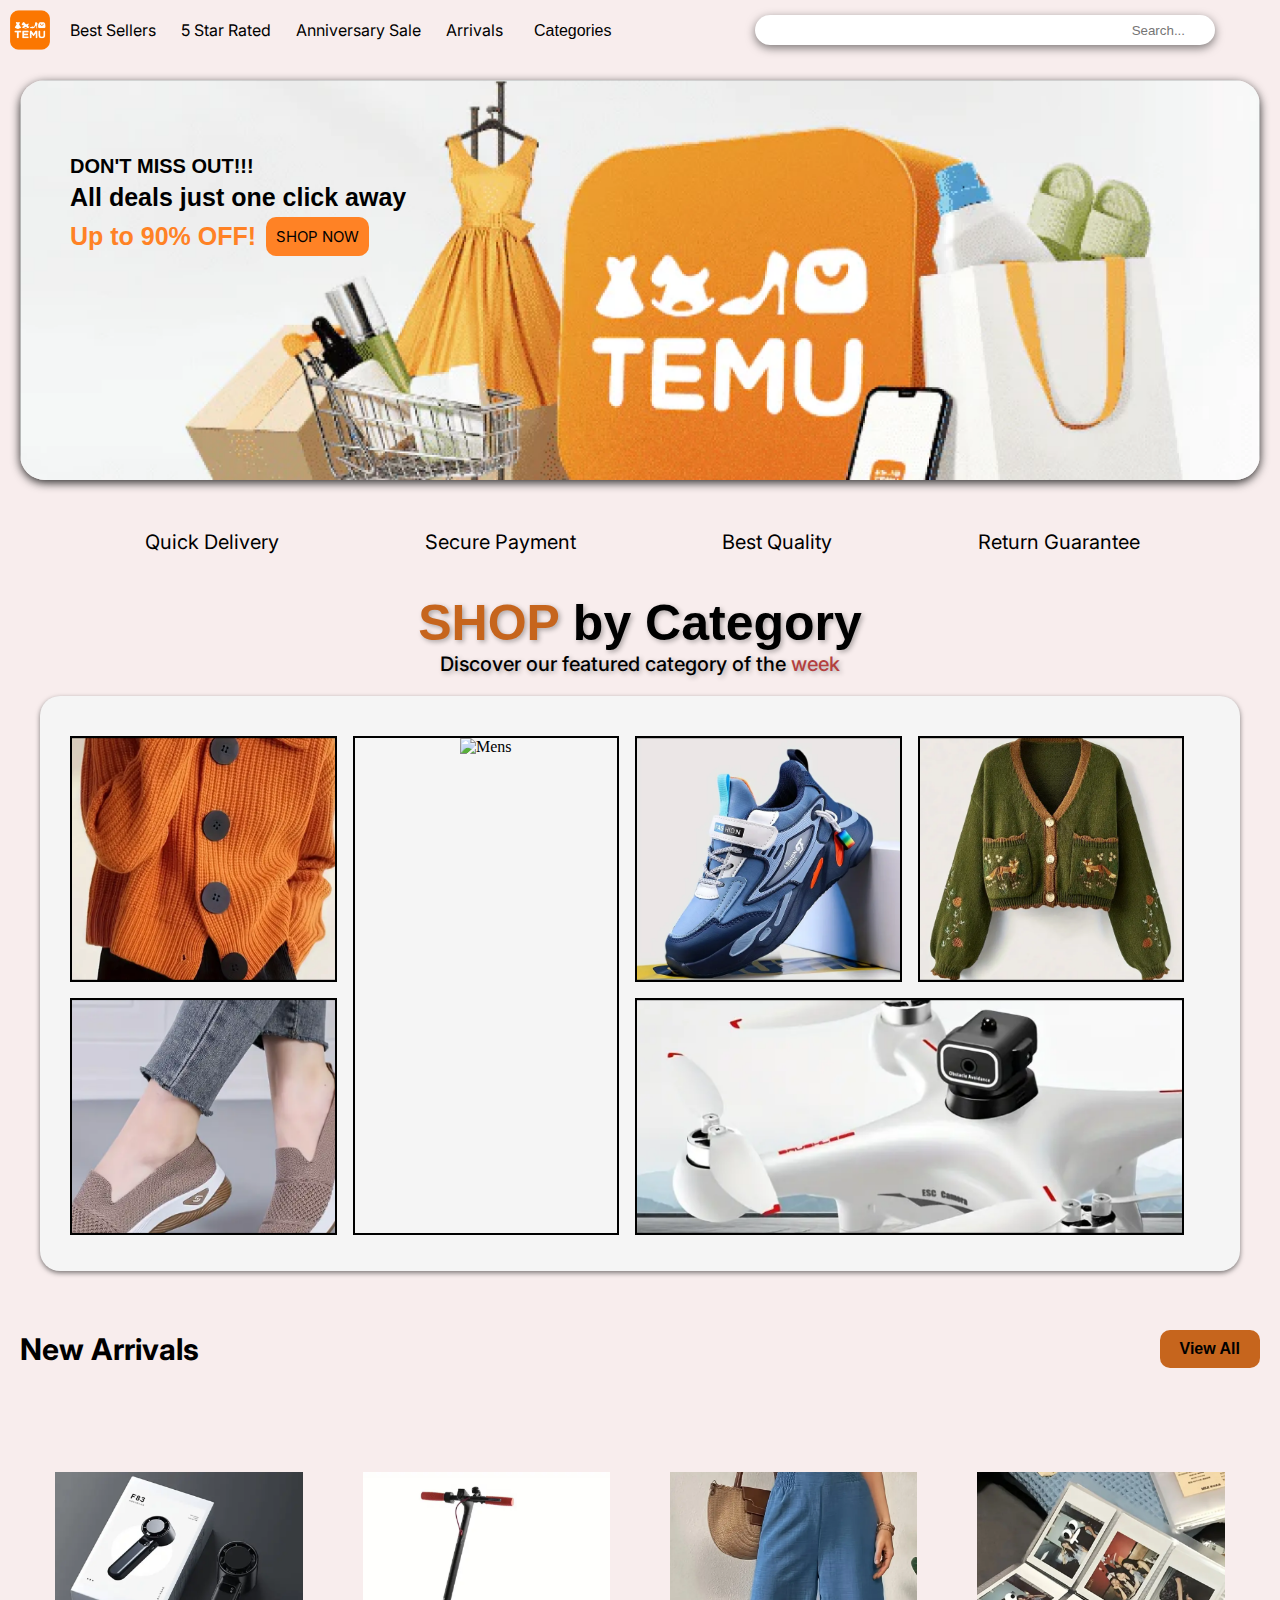
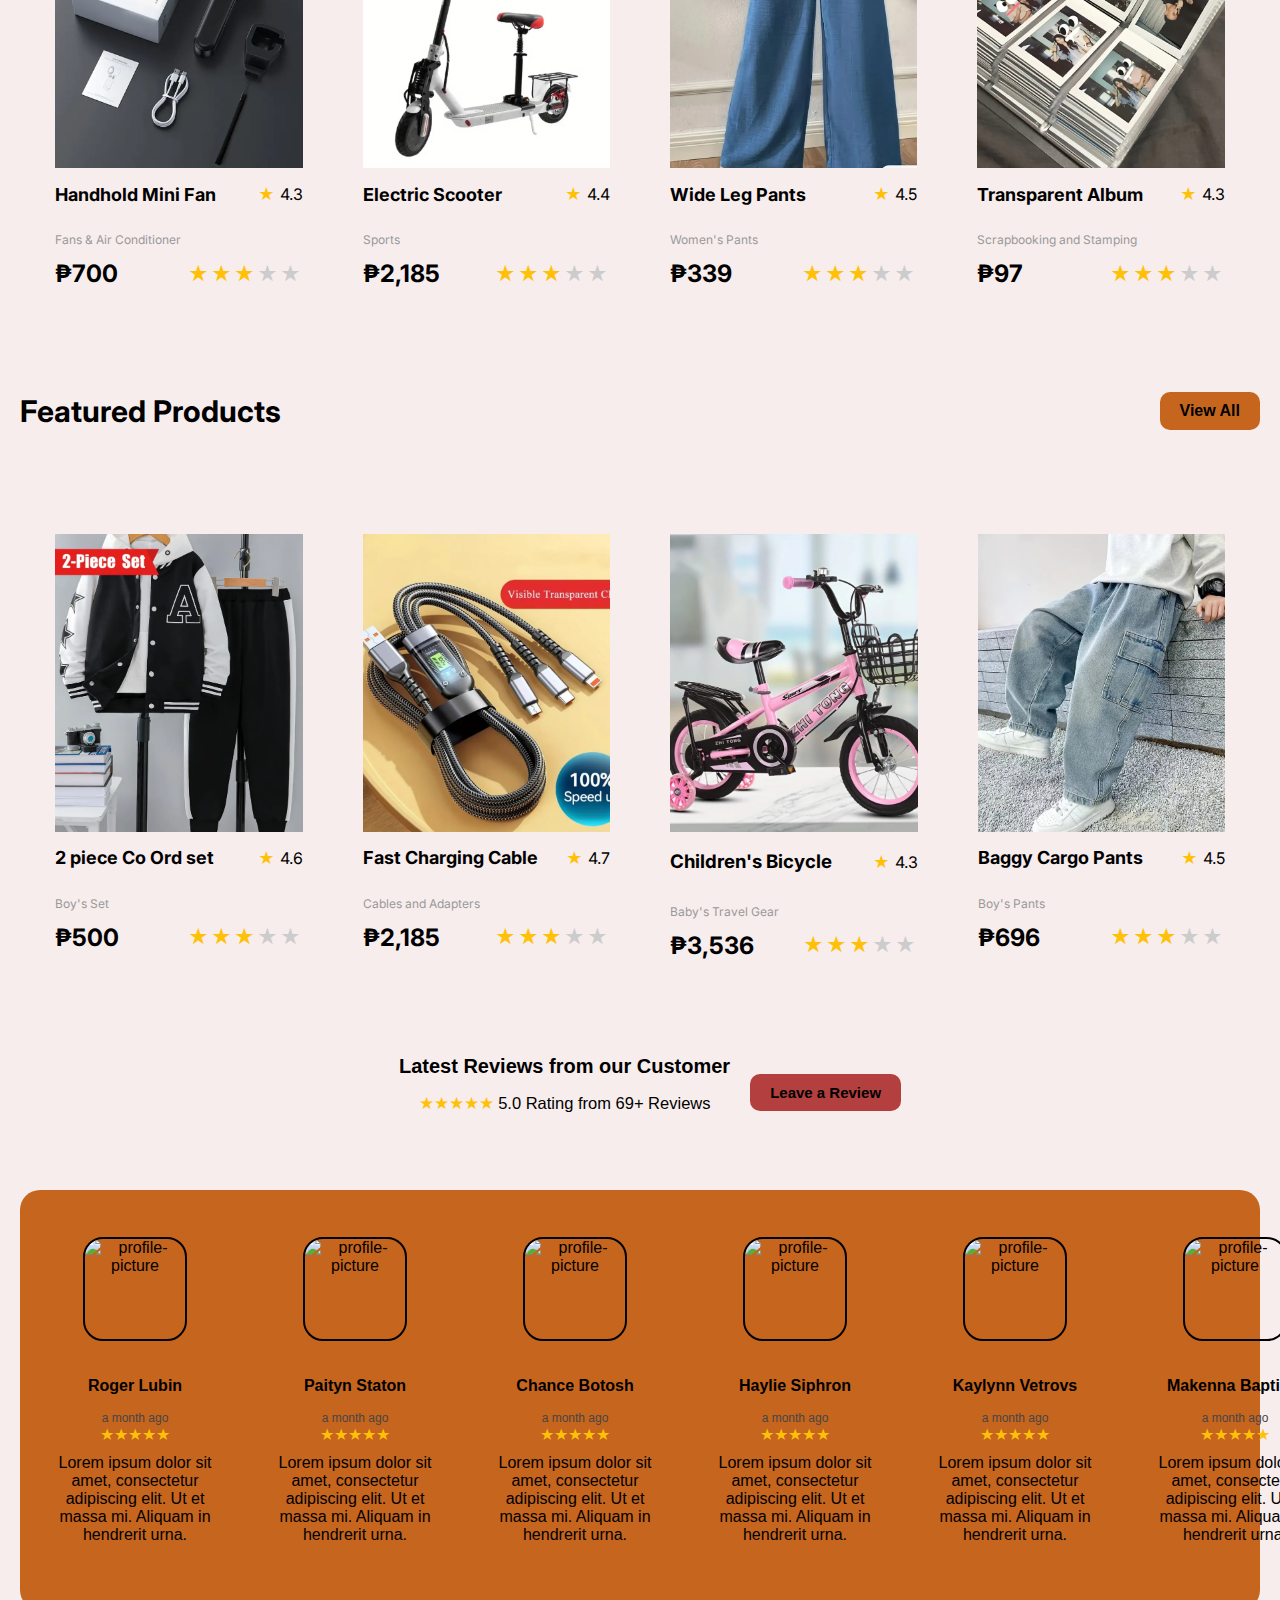
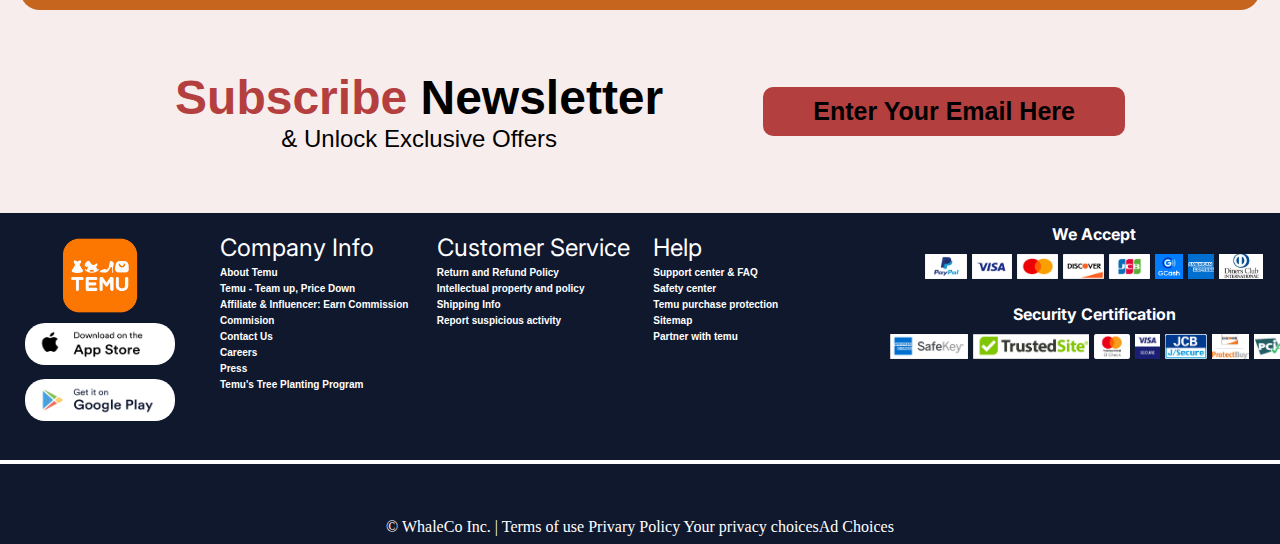
==== commit e6c427bf: "added some finishing touches" ====
--- a/CASE STUDY/index.html
+++ b/CASE STUDY/index.html
@@ -125,7 +125,7 @@
     <!-- New Arrivals section -->
     
     <div class="New-Arrivals">
-        <div class="Prod-feat">
+        <div class="Prod-feat" id="Prod-feat">
             <div class="header-name">
                 <p>New Arrivals</p>
             </div>
@@ -438,6 +438,7 @@
                 <div class="footer-middle">
                     <div class="th-header">
                         <div class="th-header-title">Company Info</div>
+                        <button class="dropdown-toggle">Company Info</button>
                         <div class="th-header-content">
                             <ul>
                                 <a href="#" class="table-links">About Temu</a>
@@ -454,22 +455,28 @@
 
                     <div class="th-header">
                         <div class="th-header-title">Customer Service</div>
-                        <ul>
-                            <a href="#" class="table-links">Return and Refund Policy</a>
-                            <a href="#" class="table-links">Intellectual property and policy</a>
-                            <a href="#" class="table-links">Shipping Info</a>
-                            <a href="#" class="table-links">Report suspicious activity</a>
-                        </ul>
+                        <button class="dropdown-toggle">Customer Service</button>
+                        <div class="th-header-content">
+                            <ul>
+                                <a href="#" class="table-links">Return and Refund Policy</a>
+                                <a href="#" class="table-links">Intellectual property and policy</a>
+                                <a href="#" class="table-links">Shipping Info</a>
+                                <a href="#" class="table-links">Report suspicious activity</a>
+                            </ul>
+                        </div>
                     </div>
                     <div class="th-header">
                         <div class="th-header-title">Help</div>
-                        <ul>
-                            <a href="#" class="table-links">Support center & FAQ</a>
-                            <a href="#" class="table-links">Safety center</a>
-                            <a href="#" class="table-links">Temu purchase protection</a>
-                            <a href="#" class="table-links">Sitemap</a>
-                            <a href="#" class="table-links">Partner with temu</a>
-                        </ul>
+                        <button class="dropdown-toggle">Help</button>
+                        <div class="th-header-content">
+                            <ul>
+                                <a href="#" class="table-links">Support center & FAQ</a>
+                                <a href="#" class="table-links">Safety center</a>
+                                <a href="#" class="table-links">Temu purchase protection</a>
+                                <a href="#" class="table-links">Sitemap</a>
+                                <a href="#" class="table-links">Partner with temu</a>
+                            </ul>
+                        </div>
                     </div>
                 </div>
             
@@ -513,7 +520,7 @@
                         <a href="" class="social-links"><i class="fa-brands fa-wordpress"></i></a>
                         <a href="" class="social-links"><i class="fa-brands fa-pinterest"></i></a>
                     </div>
-                    <p class="last-text">© WhaleCo Inc. | Terms of use Privary Policy Your privacy choices Ad Choices</p>
+                    <p class="last-text"><a href="#">© WhaleCo Inc. |</a> <a href="#">Terms of use Privary Policy</a> <a href="#">Your privacy choices</a><a href="#">Ad Choices</a></p>
                 </div>
             </div>
         </div>
--- a/CASE STUDY/styles.css
+++ b/CASE STUDY/styles.css
@@ -10,6 +10,7 @@
     --secondary-color: #B43F3F;
     --accent-color: #FF8225;
     --footer-color: #10182e;
+    --footer-dark-color: #0c1120;
 
     --base-color: white;
     
@@ -280,7 +281,6 @@
 }
 
 .category {
-    margin-left: 15px;
     border: 2px solid black;
 }
 
@@ -642,6 +642,10 @@
     text-decoration: underline;
 }
 
+.dropdown-toggle {
+    display: none;
+}
+
 
 .footer-right {  
     display: flex;
@@ -719,4 +723,14 @@
 
 .last-text{
     color: white;
-}
+    
+}
+
+.last-text a{
+    text-decoration: none;
+    color: var(--base-color)
+}
+
+.last-text a:hover {
+    text-decoration: underline;
+}--- a/CASE STUDY/media-queries.css
+++ b/CASE STUDY/media-queries.css
@@ -32,7 +32,6 @@
         margin: 0;
     }
 
-
     .hamburger {
         display: block;
     }
@@ -44,11 +43,13 @@
     /*Landing page*/
 
     .landing-page {
-        height: 200px; 
+        height: 100px; 
         padding: 5px;
-        margin: 10px;
+        margin: 0 auto;
         background-size: cover;
         background-position: center;
+        border-radius: 0%;
+        box-shadow: none;
     }
 
     .banner-content {
@@ -57,17 +58,17 @@
     }
 
     .banner-content h2 {
-        font-size: 16px; 
-    }
-
-    .banner-content p {
-        font-size: 18px; 
-    }
-
-    .btn-shop {
-        font-size: 12px; 
-        padding: 5px 8px; 
-    }
+        font-size: 6px; 
+        
+    }.banner-content p {
+        font-size: 8px; 
+    }.btn-shop {
+        font-size: 6px; 
+        padding: 2px 4px; 
+        border-radius: 2.5px;
+        margin: 4px;
+    }
+    
 
     .options {
         display: none;
@@ -75,26 +76,64 @@
 
     .category-container h2{
         font-size: 12px;
+        position: absolute;
+        
+        left:20px;
     } .category-container p {
         display: none;
     }
 
+    .category-container {
+        margin: 0 auto;
+        padding: 0;
+    }
     .category-grid {
         display: grid;
-    }
-
-    .Prod-feat{
-        font-size: 16px;
+        grid-template-columns: repeat(5, 1fr); 
+        grid-gap: 0; 
+        padding: 20px 10px;
+        height: auto; 
+        width: 100%; 
+        box-sizing: border-box;
+        border-radius: 0%;
+        margin: 5px 0;
+    }
+    .category {
+        margin-left: none;
+    }
+
+    .item1, .item5, .item3, .item4, .item2, .item6 {
+        width: 50px; 
+        height: 100px; 
+        object-fit: cover; 
+    }
+
+    .item6 {
+        grid-column: 6; 
+        grid-row: 1; 
+        width: 50px; 
+        height: 100px;
+        object-fit: cover;
+    }
+    
+
+    .category-grid {
+        display: grid;
+    }
+
+    .prod-feat{
+        font-size: 2px;
+        margin: 0px;
     }
 
     .product-container{
         display: grid;
         grid-template-columns: repeat(2, 1fr);
-        
+
     }
 
     .product-card{    
-        width: calc(100% - 20px);
+        width: auto;
         margin: 10px; 
         box-sizing: border-box; 
     }
@@ -103,19 +142,19 @@
         height: auto;
     }
     .product-title {
-        font-size: 16px; /* Smaller font size for titles */
+        font-size: 16px; 
     }
     .star-overall, .rating-value {
-        font-size: 14px; /* Smaller font size for stars and ratings */
+        font-size: 14px; 
     }
     .product-category {
-        font-size: 10px; /* Smaller font size for categories */
+        font-size: 10px;
     }
     .product-price {
-        font-size: 20px; /* Smaller font size for price */
+        font-size: 20px; 
     }
     .star {
-        font-size: 18px; /* Smaller size for stars */
+        font-size: 14px; 
     }
 
     .Review-section{
@@ -126,5 +165,103 @@
         display: none;
     }
 
-    
+    .th-header-content {
+        display: none; 
+    }
+    
+    .th-header-content.active {
+        display: block; 
+    }
+
+    .footer {
+        margin-top: 50px;
+    }
+
+    .footer-middle {
+        flex-direction: column;
+        width: 100%; 
+        padding: 10px;
+    }
+
+    .footer-bottom{
+        background-color: var(--footer-dark-color);
+    }
+
+    .dropdown-toggle {
+        background: none;
+        border: none;
+        font-size: 16px;
+        color: var(--base-color);
+        cursor: pointer;
+        text-align: left;
+        padding: 10px 0;
+        display: flex;
+        font-weight: bold;
+        border-bottom: 1px solid var(--text-color);
+    }
+
+    .th-header-content.active {
+        display: block; 
+        border-bottom: none;
+    }    
+
+    .th-header-title{
+        display: none;
+        
+    }
+ 
+    .th-header-content ul, 
+    ul {
+        font-weight: 0;
+        font-size: 16px;
+        margin: 10px 0;
+        background-color: var();
+    }
+
+    .line-break {
+        display: none;
+    }
+
+    .table-links{
+        font-weight: normal;
+    }
+
+    .social-links{
+        margin: 5px;
+    }
+    
+    .last-text{
+        font-size: 12px;
+        display: flex;
+        flex-direction: column;
+        align-items: center;
+        text-align: center;
+    }
+}
+
+
+@media (max-width: 430px) {
+    .Prod-feat {
+        margin: 0;
+        padding: 5px 20px;
+    }
+    .Prod-feat .header-name {
+        font-size: 16px !important;
+        margin: 0px 10px!important;
+    }
+
+  
+    .Prod-feat .right-nav .viewAll{
+        font-size: 12px ;
+        padding: 10px 15px;
+    }
+
+    .product-card {
+        margin: 0;
+        padding: 0;
+    }
+    .product-container {
+        padding: 0 !important;
+        margin: 0 25px !important;
+    }
 }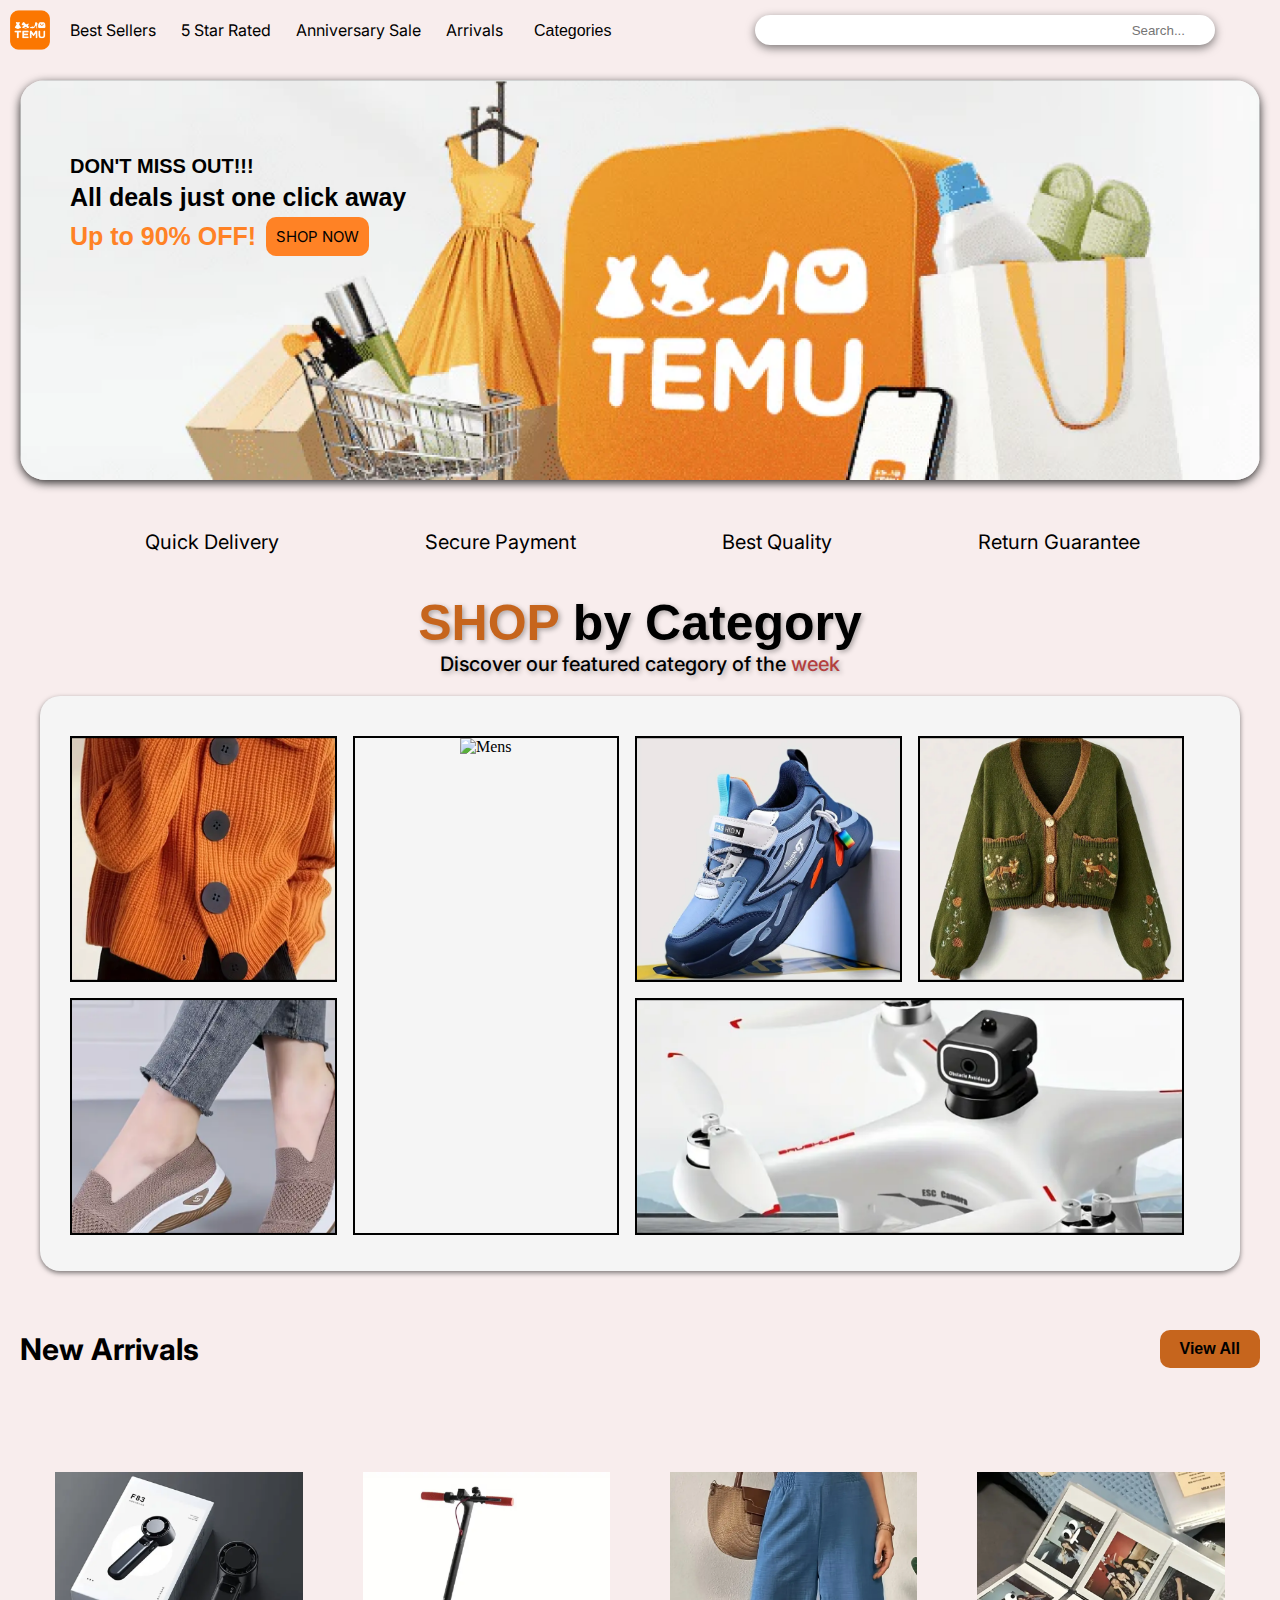
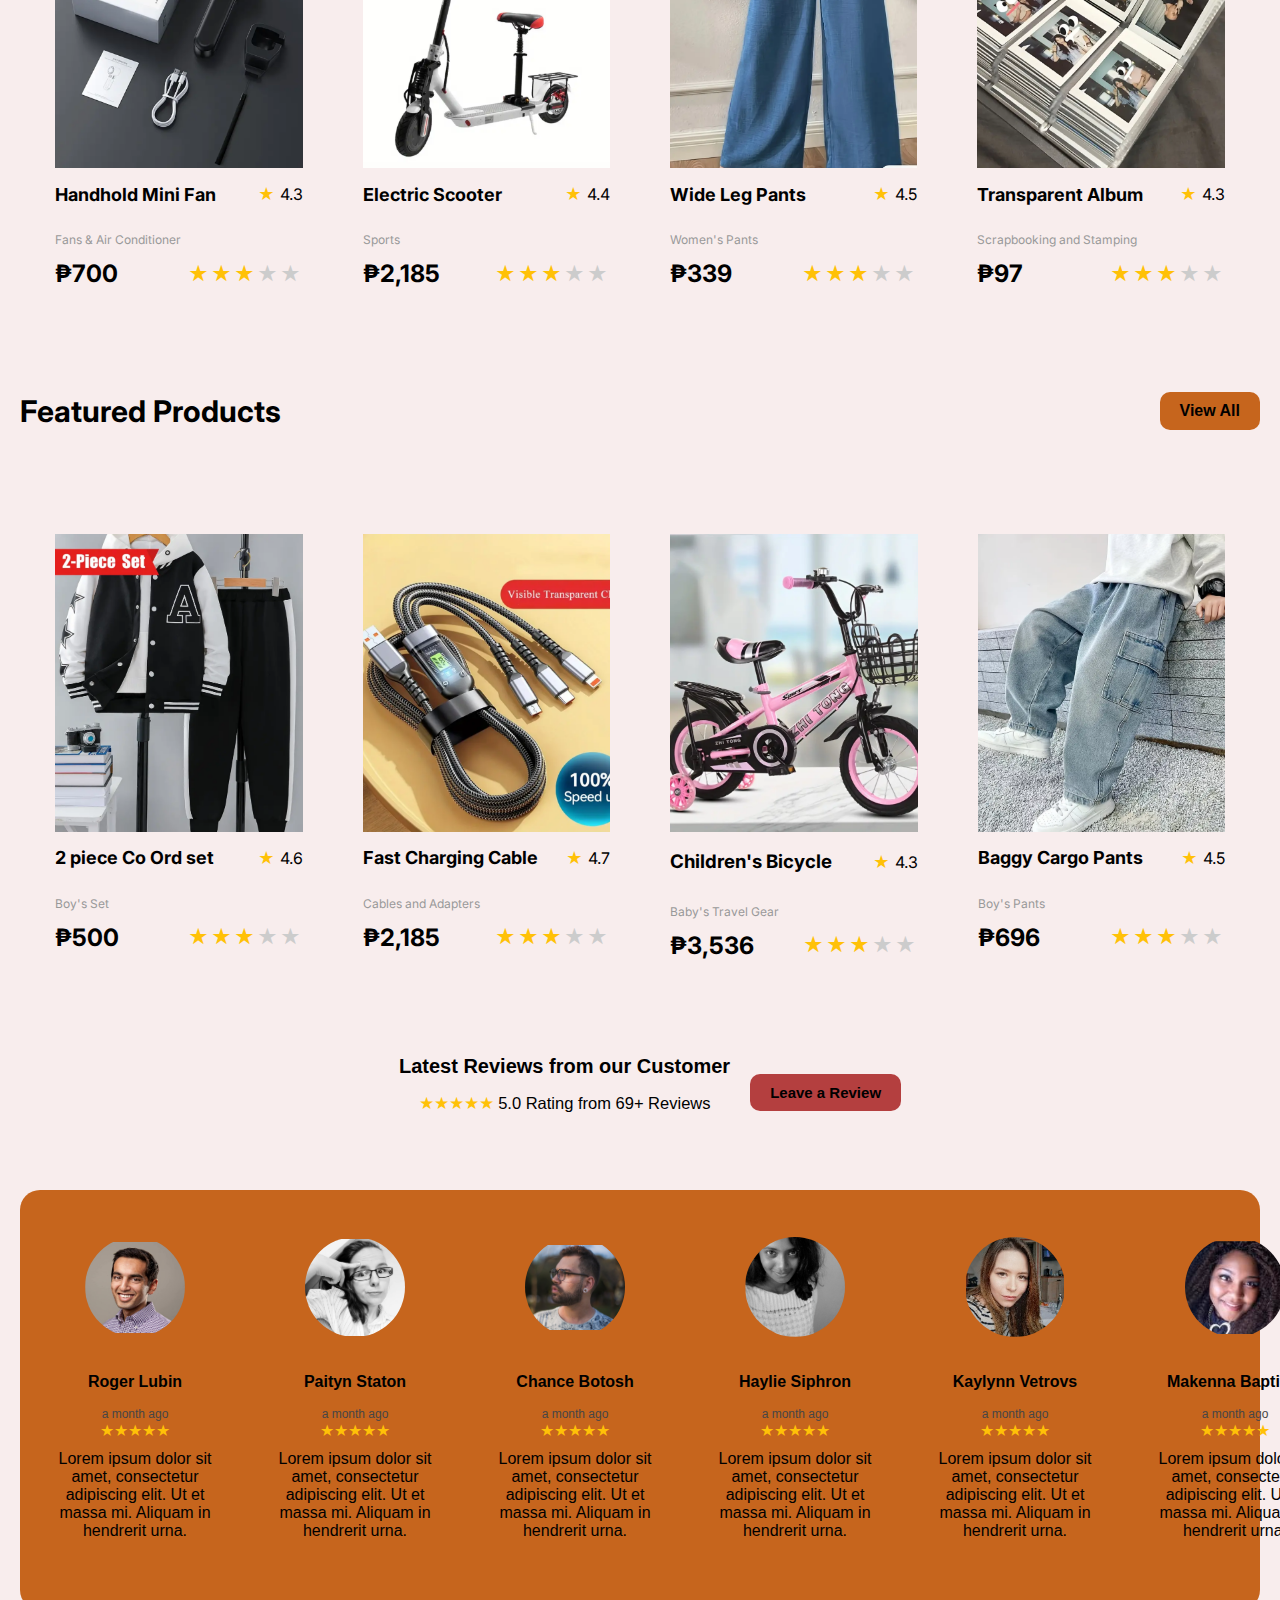
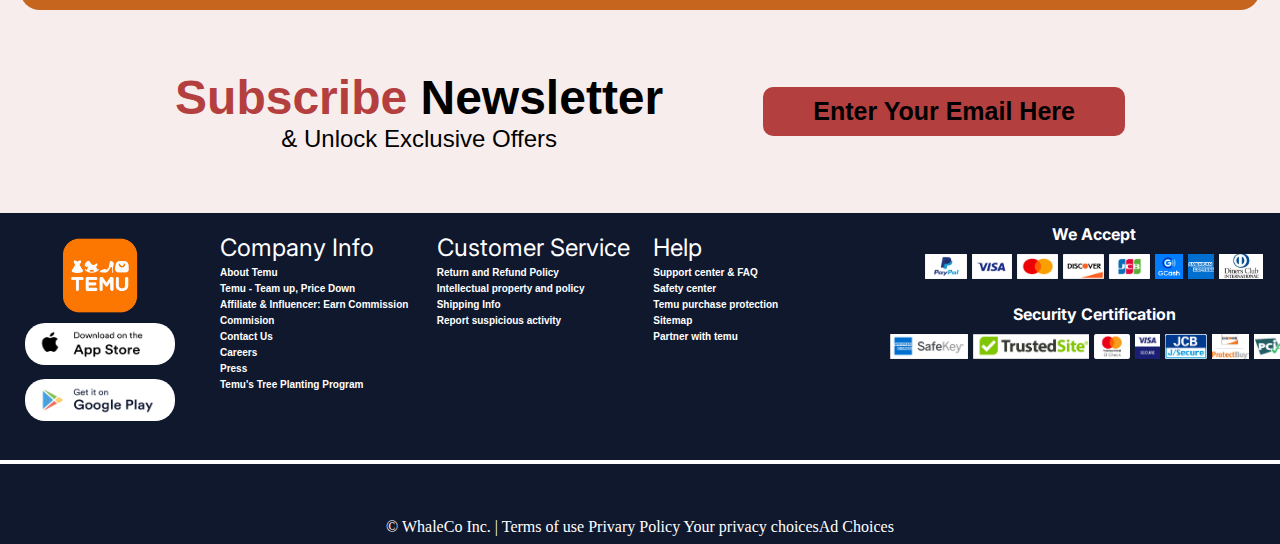
==== commit 0cb54587: ""Updated profile images in index.html and modified CSS styles for profile images and layout in style" ====
--- a/CASE STUDY/index.html
+++ b/CASE STUDY/index.html
@@ -350,7 +350,7 @@
         <div class="review-grid">
 
             <div class="review-card">
-                <img src="" alt="profile-picture" class="profile">
+                <img src="reviewers/Ellipse 1.png" alt="profile-picture" class="profile">
                 <div class="reviewer">
                     <p class="reviewer-name">Roger Lubin</p>
                 </div>
@@ -360,7 +360,7 @@
             </div>
 
             <div class="review-card">
-                <img src="" alt="profile-picture" class="profile">
+                <img src="reviewers/Ellipse 2.png" alt="profile-picture" class="profile">
                 <div class="reviewer">
                     <p class="reviewer-name">Paityn Staton</p>
                 </div>
@@ -371,7 +371,7 @@
 
 
             <div class="review-card">
-                <img src="" alt="profile-picture" class="profile">
+                <img src="reviewers/Ellipse 3.png" alt="profile-picture" class="profile">
                 <div class="reviewer">
                     <p class="reviewer-name">Chance Botosh</p>
                 </div>
@@ -381,7 +381,7 @@
             </div>
 
             <div class="review-card">
-                <img src="" alt="profile-picture" class="profile">
+                <img src="reviewers/Ellipse 4.png" alt="profile-picture" class="profile">
                 <div class="reviewer">
                     <p class="reviewer-name">Haylie Siphron</p>
                 </div>
@@ -391,7 +391,7 @@
             </div>
 
             <div class="review-card">
-                <img src="" alt="profile-picture" class="profile">
+                <img src="reviewers/Ellipse 5.png" alt="profile-picture" class="profile">
                 <div class="reviewer">
                     <p class="reviewer-name">Kaylynn Vetrovs</p>
                 </div>
@@ -401,7 +401,7 @@
             </div>
 
             <div class="review-card">
-                <img src="" alt="profile-picture" class="profile">
+                <img src="reviewers/Ellipse 6.png" alt="profile-picture" class="profile">
                 <div class="reviewer">
                     <p class="reviewer-name">Makenna Baptista</p>
                 </div>
--- a/CASE STUDY/styles.css
+++ b/CASE STUDY/styles.css
@@ -532,11 +532,16 @@
 }
 
 .profile {
-    border-radius: 20px;
+    border-radius: 50px;
     height: 100px;
     width: 100px;
-    border: 2px solid;
-    margin: 20px
+    margin: 20px;
+    object-fit: contain;
+
+}
+
+.profile img{
+   
 }
 
 .reviewer {
--- a/CASE STUDY/media-queries.css
+++ b/CASE STUDY/media-queries.css
@@ -68,8 +68,6 @@
         border-radius: 2.5px;
         margin: 4px;
     }
-    
-
     .options {
         display: none;
     }
@@ -99,13 +97,20 @@
         margin: 5px 0;
     }
     .category {
-        margin-left: none;
+        margin-left: 0;
     }
 
     .item1, .item5, .item3, .item4, .item2, .item6 {
         width: 50px; 
         height: 100px; 
         object-fit: cover; 
+    }
+
+    .item1:hover, .item2:hover, .item3:hover, 
+    .item4:hover, .item5:hover, .item6:hover, 
+    .category:hover {
+        transform: scale(1.1); 
+        z-index: 2; 
     }
 
     .item6 {
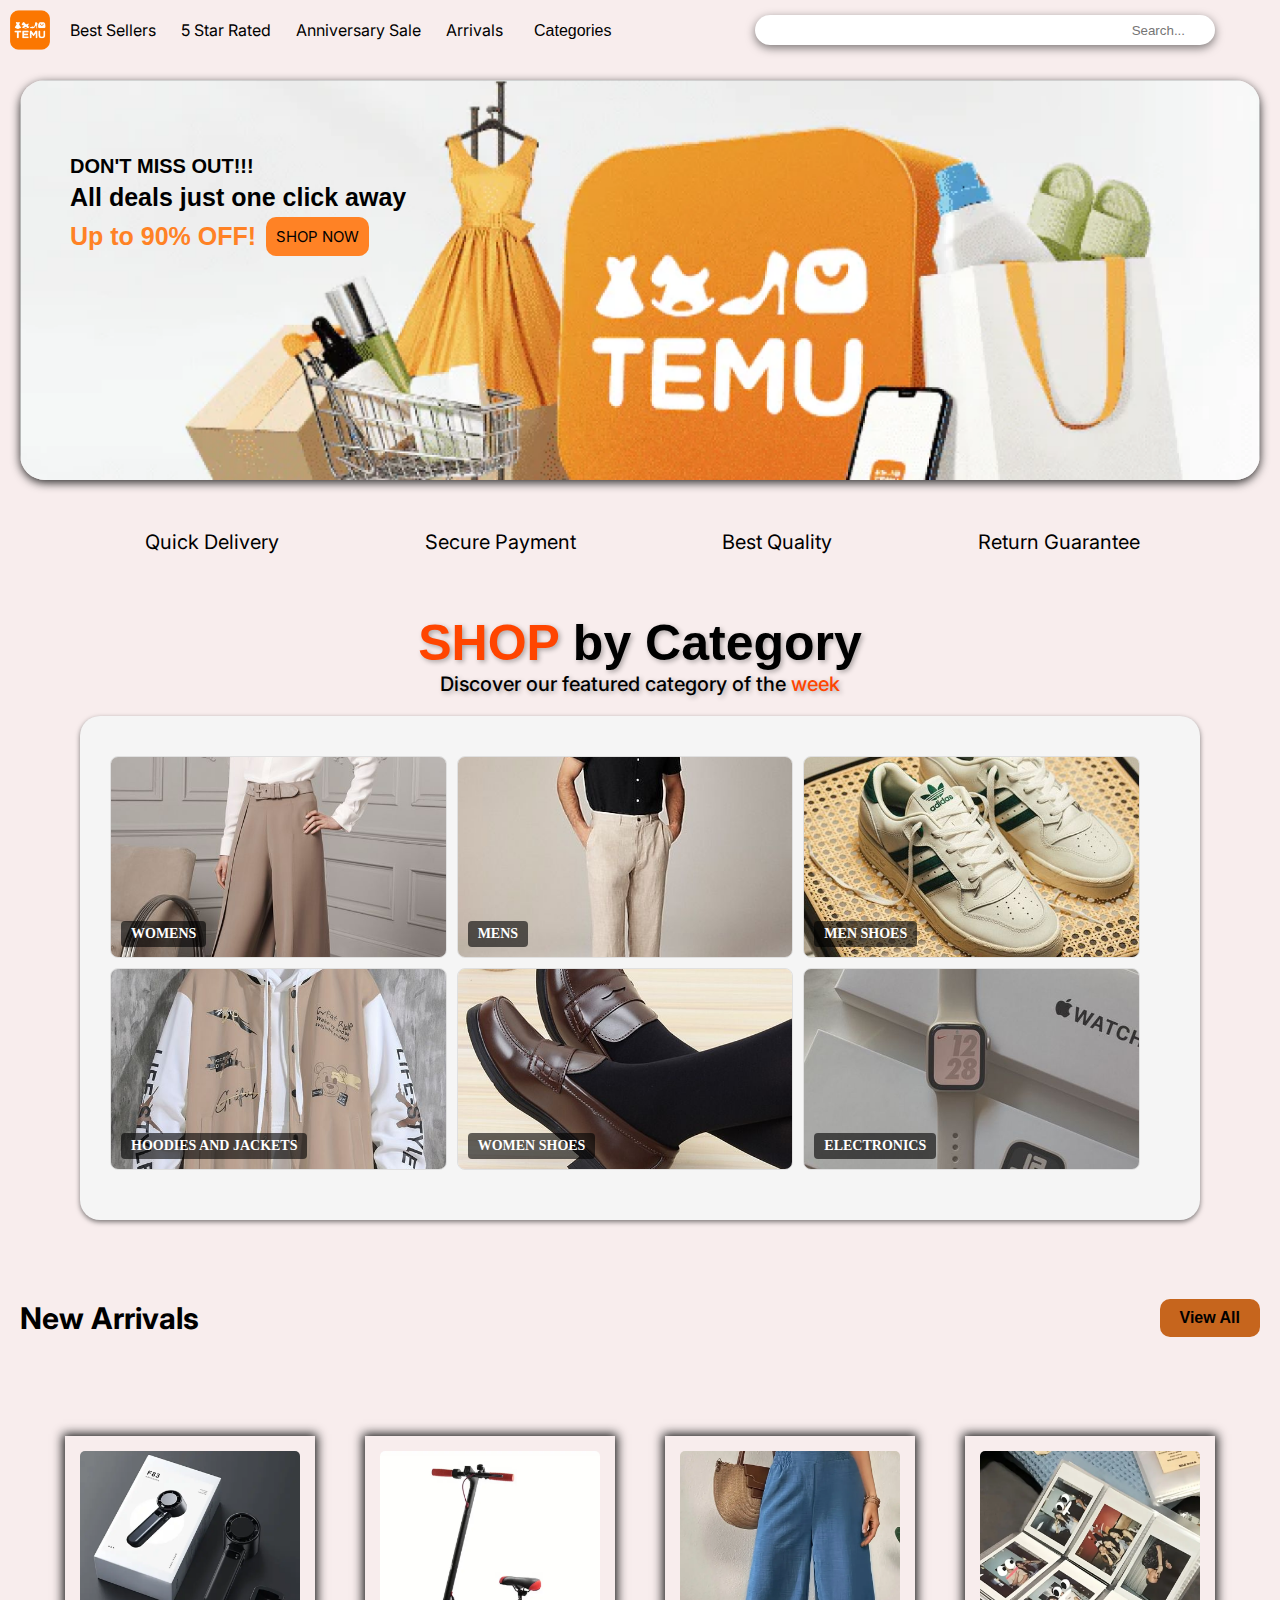
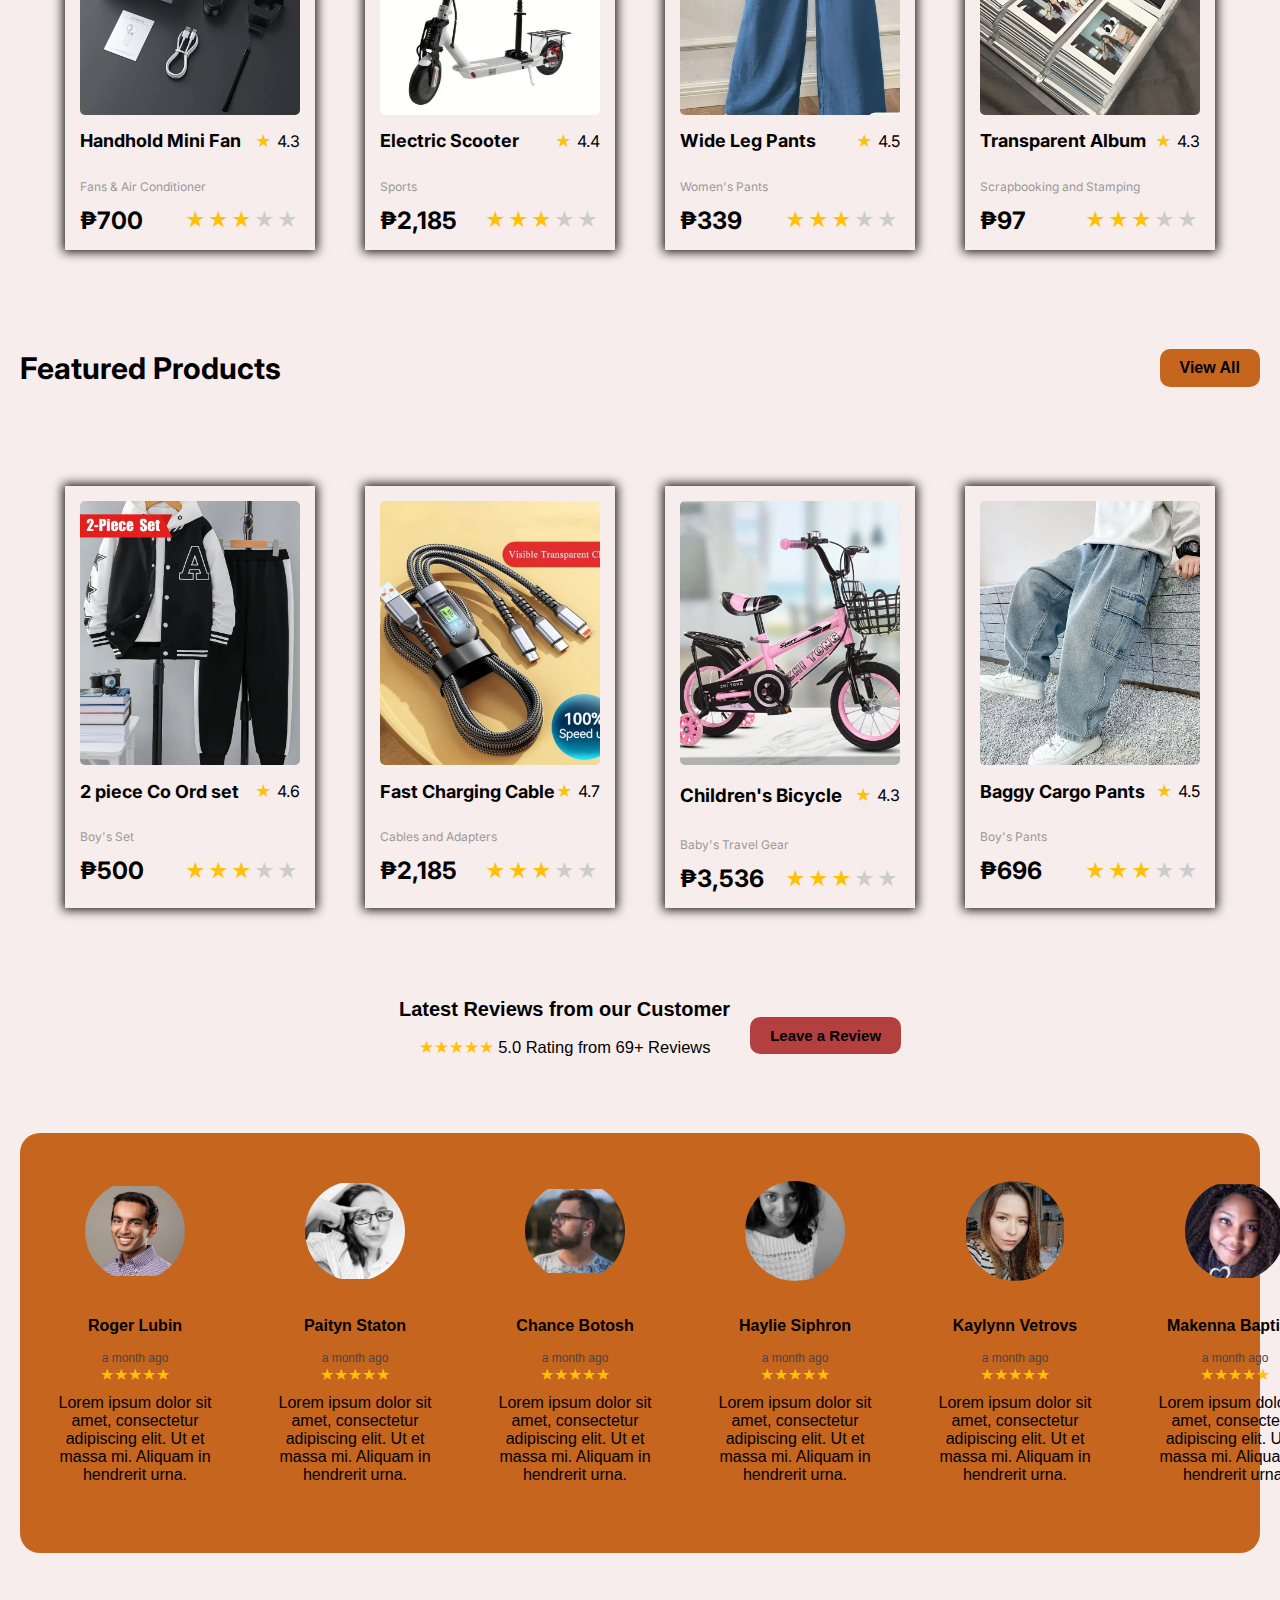
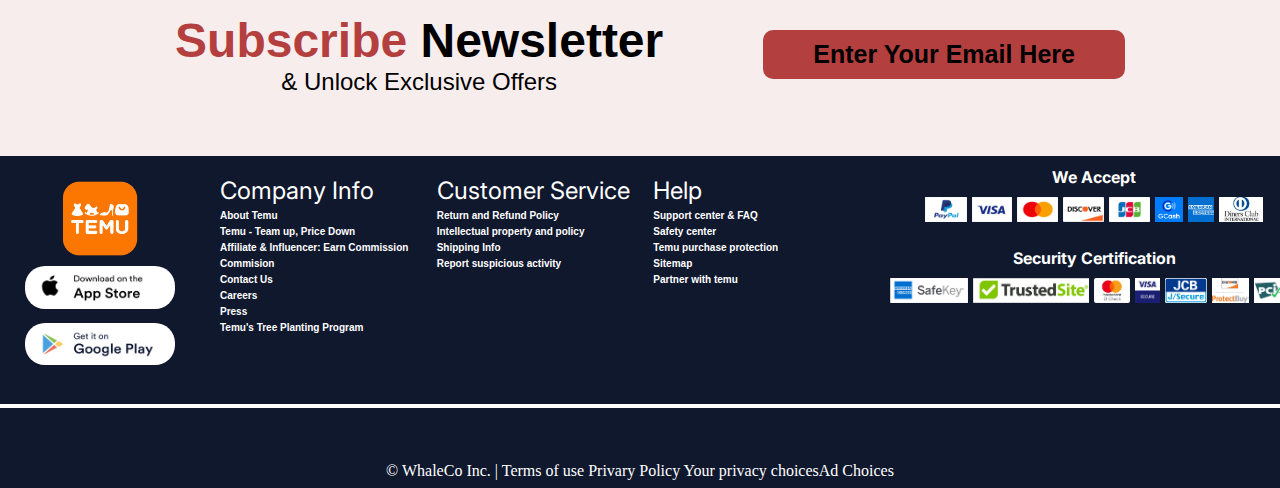
==== commit fc0461bf: "made some change to categories, made it responsive and added hover effect for products" ====
--- a/CASE STUDY/index.html
+++ b/CASE STUDY/index.html
@@ -7,6 +7,8 @@
     <link rel="stylesheet" href="styles.css">
     <link rel="stylesheet" href="media-queries.css">
     <link rel="icon" href="banner/icon.png" sizes="32x32" type="image/png">
+    <link rel="stylesheet" href="animation.css">
+    
     <title>TEMU</title>
 </head>
 <body>
@@ -79,153 +81,182 @@
             </div>
 
             <!-- Return Guarantee -->
-             <div class="benefits">
+            <div class="benefits">
                 <i class="fa-solid fa-shield"></i>
                 <p>Return Guarantee</p>
-             </div>
+            </div>
         </div>
     </section>
 
 
-    <!--- Categories -->
-
-    <div class="category-container">
-        <h2><span class="contrast">SHOP</span> by Category</h2>
-        <p>Discover our featured category of the <span class="contrast-">week</span></p>
-
-        <div class="category-grid">
-            <div class="category item1">
-                <img class="item1" src="arrivals + featured/category/womens.png" alt="Womens">
-              <!-- <span class="category-text-1">WOMENS</span>-->
-            </div>
-            <div class="category item2">
-                <img class="item2" src="arrivals + featured/category/mens.png" alt="Mens">
-                <!-- <span class="category-text-2">MENS</span>-->
-                
-            </div>
-            <div class="category item3">
-                <img  class="item3" src="arrivals + featured/category/mens shoes.png" alt="Mens Shoes">
-                <!-- <span class="category-text-3">MENS SHOES</span>-->
-            </div>
-            <div class="category item4">
-                <img  class="item4"src="arrivals + featured/category/hoods and jackets.png" alt="Hoodies and Jackets">
-                <!-- <span class="category-text-1">HOODIES AND JACKETS</span>-->
-            </div>
-            <div class="category item5">
-                <img class="item5"src="arrivals + featured/category/womens shoes.png" alt="Womens Shoes">
-                <!-- <span class="category-text-1">WOMEN SHOES</span>-->
-            </div>
-            <div class="category item6">
-                <img class="item6" src="arrivals + featured/category/electronics.png" alt="Electronics">
-                <!-- <span class="category-text-1">ELECTRONICS</span>-->
-            </div>
+<!-- Categories -->
+<div class="category-container">
+    <h2><span class="contrast">SHOP</span> by Category</h2>
+    <p>Discover our featured category of the <span class="contrast">week</span></p>
+
+    <div class="category-grid">
+        <div class="category womens">
+            <div class="slider">
+                <img class="slide active" src="arrivals + featured/category/womens.png" alt="Womens">
+                <img class="slide" src="arrivals + featured/category/women-slider1.jpg" alt="women-slider1">
+                <img class="slide" src="arrivals + featured/category/women-slider2.jpg" alt="women-slider2">
+            </div>
+            <span class="category-text">WOMENS</span>
+        </div>
+
+        <div class="category mens">
+            <div class="slider">
+                <img class="slide active" src="arrivals + featured/category/mens.png" alt="mens">
+                <img class="slide" src="arrivals + featured/category/men-slider1.jpg" alt="men-slider1">
+                <img class="slide" src="arrivals + featured/category/men-slider2.jpg" alt="men-slider2">
+            </div>
+            <span class="category-text">MENS</span>
+        </div>
+
+        <div class="category men-shoes">
+            <div class="slider">
+                <img class="slide active" src="arrivals + featured/category/mens shoes.png" alt="mens shoes">
+                <img class="slide" src="arrivals + featured/category/Mshoes-slider1.jpg" alt="Mshoes-slider1">
+                <img class="slide" src="arrivals + featured/category/Mshoes-slider2.jpg" alt="Mshoes-slider2">
+            </div>
+            <span class="category-text">MEN SHOES</span>
+        </div>
+
+        <div class="category hoodies-jackets">
+            <div class="slider">
+                <img class="slide active" src="arrivals + featured/category/hoods and jackets.png" alt="hoods and jackets">
+                <img class="slide" src="arrivals + featured/category/H&J-slider1.jpg" alt="H&J-slider1">
+                <img class="slide" src="arrivals + featured/category/H&J-slider2.jpg" alt="H&J-slider2">
+            </div>
+            <span class="category-text">HOODIES AND JACKETS</span>
+        </div>
+
+        <div class="category women-shoes">
+            <div class="slider">
+                <img class="slide active" src="arrivals + featured/category/womens shoes.png" alt="womens shoes">
+                <img class="slide" src="arrivals + featured/category/Wshoes-slider1.jpg" alt="Wshoes-slider1">
+                <img class="slide" src="arrivals + featured/category/Wshoes-slider2.jpg" alt="Wshoes-slider2">
+            </div>
+            <span class="category-text">WOMEN SHOES</span>
+        </div>
+
+        <div class="category electronics">
+            <div class="slider">
+                <img class="slide active" src="arrivals + featured/category/electronics.png" alt="electronics">
+                <img class="slide" src="arrivals + featured/category/electronics-slider1.jpg" alt="electronics-slider1">
+                <img class="slide" src="arrivals + featured/category/electronics-slider2.jpg" alt="electronics-slider2">
+            </div>
+            <span class="category-text">ELECTRONICS</span>
         </div>
     </div>
+</div>
+<script src="animation.js"></script>
+
 
     <!-- New Arrivals section -->
     
-    <div class="New-Arrivals">
-        <div class="Prod-feat" id="Prod-feat">
-            <div class="header-name">
-                <p>New Arrivals</p>
-            </div>
-            <div class="right-nav">
-                <nav class="product-show">
-                    <button class="viewAll" id="view_a">View All</button>
-                </nav>
-            </div>
-        </div>
-
-        <div class="product-container">
-            <div class="product-card">
-                <img src="arrivals + featured/fan.png" alt="Handhold Mini Fan" class="product-image">
-                <div class="product-info">
-                    <h3 class="product-title">Handhold Mini Fan</h3>
-                    <div class="product-rating-overall">
-                        <span class="star-overall">★</span>
-                        <p class="rating-value">4.3</p>
-                    </div>
-                </div>    
-                <p class="product-category">Fans & Air Conditioner</p>
-                <div class="product-price-container">
-                    <p class="product-price">₱700</p>
-                    <div class="stars">
-                        <span class="star">★</span>
-                        <span class="star">★</span>
-                        <span class="star">★</span>
-                        <span class="star empty">★</span>
-                        <span class="star empty">★</span>
-                    </div>
-                </div>
-            </div>
-
-            <div class="product-card">
-                <img src="arrivals + featured/scooter.png" alt="Electric Scooter" class="product-image">
-                <div class="product-info">
-                    <h3 class="product-title">Electric Scooter</h3>
-                    <div class="product-rating-overall">
-                        <span class="star-overall">★</span>
-                        <p class="rating-value">4.4</p>
-                    </div>
-                </div>    
-                <p class="product-category">Sports</p>
-                <div class="product-price-container">
-                    <p class="product-price">₱2,185</p>
-                    <div class="stars">
-                        <span class="star">★</span>
-                        <span class="star">★</span>
-                        <span class="star">★</span>
-                        <span class="star empty">★</span>
-                        <span class="star empty">★</span>
-                    </div>
-                </div>
-            </div>
-
-            <div class="product-card">
-                <img src="arrivals + featured/wide leg.png" alt="Wide Leg Pants" class="product-image">
-                <div class="product-info">
-                    <h3 class="product-title">Wide Leg Pants</h3>
-                    <div class="product-rating-overall">
-                        <span class="star-overall">★</span>
-                        <p class="rating-value">4.5</p>
-                    </div>
-                </div>    
-                <p class="product-category">Women's Pants</p>
-                <div class="product-price-container">
-                    <p class="product-price">₱339</p>
-                    <div class="stars">
-                        <span class="star">★</span>
-                        <span class="star">★</span>
-                        <span class="star">★</span>
-                        <span class="star empty">★</span>
-                        <span class="star empty">★</span>
-                    </div>
-                </div>
-            </div>
-
-            <div class="product-card">
-                <img src="arrivals + featured/photo album.png" alt="Transparent Album" class="product-image">
-                <div class="product-info">
-                    <h3 class="product-title">Transparent Album</h3>
-                    <div class="product-rating-overall">
-                        <span class="star-overall">★</span>
-                        <p class="rating-value">4.3</p>
-                    </div>
-                </div>    
-                <p class="product-category">Scrapbooking and Stamping</p>
-                <div class="product-price-container">
-                    <p class="product-price">₱97</p>
-                    <div class="stars">
-                        <span class="star">★</span>
-                        <span class="star">★</span>
-                        <span class="star">★</span>
-                        <span class="star empty">★</span>
-                        <span class="star empty">★</span>
-                    </div>
-                </div>
-            </div>
+<div class="New-Arrivals">
+    <div class="Prod-feat" id="Prod-feat">
+        <div class="header-name">
+            <p>New Arrivals</p>
+        </div>
+        <div class="right-nav">
+            <nav class="product-show">
+                <button class="viewAll" id="view_a">View All</button>
+            </nav>
         </div>
     </div>
+
+    <div class="product-container">
+        <div class="product-card">
+            <img src="arrivals + featured/fan.png" alt="Handhold Mini Fan" class="product-image">
+            <div class="product-info">
+                <h3 class="product-title">Handhold Mini Fan</h3>
+                <div class="product-rating-overall">
+                    <span class="star-overall">★</span>
+                    <p class="rating-value">4.3</p>
+                </div>
+            </div>    
+            <p class="product-category">Fans & Air Conditioner</p>
+            <div class="product-price-container">
+                <p class="product-price">₱700</p>
+                <div class="stars">
+                    <span class="star">★</span>
+                    <span class="star">★</span>
+                    <span class="star">★</span>
+                    <span class="star empty">★</span>
+                    <span class="star empty">★</span>
+                </div>
+            </div>
+        </div>
+
+        <div class="product-card">
+            <img src="arrivals + featured/scooter.png" alt="Electric Scooter" class="product-image">
+            <div class="product-info">
+                <h3 class="product-title">Electric Scooter</h3>
+                <div class="product-rating-overall">
+                    <span class="star-overall">★</span>
+                    <p class="rating-value">4.4</p>
+                </div>
+            </div>    
+            <p class="product-category">Sports</p>
+            <div class="product-price-container">
+                <p class="product-price">₱2,185</p>
+                <div class="stars">
+                    <span class="star">★</span>
+                    <span class="star">★</span>
+                    <span class="star">★</span>
+                    <span class="star empty">★</span>
+                    <span class="star empty">★</span>
+                </div>
+            </div>
+        </div>
+
+        <div class="product-card">
+            <img src="arrivals + featured/wide leg.png" alt="Wide Leg Pants" class="product-image">
+            <div class="product-info">
+                <h3 class="product-title">Wide Leg Pants</h3>
+                <div class="product-rating-overall">
+                    <span class="star-overall">★</span>
+                    <p class="rating-value">4.5</p>
+                </div>
+            </div>    
+            <p class="product-category">Women's Pants</p>
+            <div class="product-price-container">
+                <p class="product-price">₱339</p>
+                <div class="stars">
+                    <span class="star">★</span>
+                    <span class="star">★</span>
+                    <span class="star">★</span>
+                    <span class="star empty">★</span>
+                    <span class="star empty">★</span>
+                </div>
+            </div>
+        </div>
+
+        <div class="product-card">
+            <img src="arrivals + featured/photo album.png" alt="Transparent Album" class="product-image">
+            <div class="product-info">
+                <h3 class="product-title">Transparent Album</h3>
+                <div class="product-rating-overall">
+                    <span class="star-overall">★</span>
+                    <p class ="rating-value">4.3</p>
+                </div>
+            </div>    
+            <p class="product-category">Scrapbooking and Stamping</p>
+            <div class="product-price-container">
+                <p class="product-price">₱97</p>
+                <div class="stars">
+                    <span class="star">★</span>
+                    <span class="star">★</span>
+                    <span class="star">★</span>
+                    <span class="star empty">★</span>
+                    <span class="star empty">★</span>
+                </div>
+            </div>
+        </div>
+    </div>
+</div>
 
 
     <!-- Featured section -->
--- a/CASE STUDY/styles.css
+++ b/CASE STUDY/styles.css
@@ -540,10 +540,6 @@
 
 }
 
-.profile img{
-   
-}
-
 .reviewer {
     font-weight: bold;
     font-size: 16px;
--- a/CASE STUDY/animation.css
+++ b/CASE STUDY/animation.css
@@ -0,0 +1,121 @@
+.category-container {
+    max-width: 1200px;
+    margin: 0 auto;
+    padding: 20px;
+}
+
+.contrast {
+    color: #ff4500;
+}
+
+.category-grid {
+    display: grid;
+    grid-template-columns: repeat(3, 1fr);
+    grid-template-rows: auto auto auto;
+    gap: 10px;
+}
+
+.category {
+    position: relative;
+    overflow: hidden;
+    border-radius: 8px;
+    border: 1px solid #e0e0e0;
+}
+
+.slider {
+    position: relative;
+    width: 100%;
+    height: 100%;
+    overflow: hidden;
+}
+
+.slide {
+    position: absolute;
+    top: 0;
+    left: 0;
+    width: 100%;
+    height: 100%;
+    opacity: 0;
+    transition: opacity 0.5s ease-in-out;
+    object-fit: cover;
+    object-position: center;
+}
+
+.slide.active {
+    opacity: 1;
+}
+
+.category-text {
+    position: absolute;
+    bottom: 10px;
+    left: 10px;
+    background-color: rgba(0, 0, 0, 0.6);
+    color: white;
+    padding: 5px 10px;
+    font-size: 14px;
+    font-weight: bold;
+    border-radius: 4px;
+}
+
+/* Grid layout for specific items */
+.womens {
+    grid-area: 1 / 1 / 2 / 2;
+    height: 200px;
+}
+
+.mens {
+    grid-area: 1 / 2 / 2 / 3;
+    height: 200px;
+}
+
+.men-shoes {
+    grid-area: 1 / 3 / 2 / 4;
+    height: 200px;
+}
+
+.hoodies-jackets {
+    grid-area: 2 / 1 / 3 / 2;
+    height: 200px;
+}
+
+.women-shoes {
+    grid-area: 2 / 2 / 3 / 3;
+    height: 200px;
+}
+
+.electronics {
+    grid-area: 2 / 3 / 3 / 4;
+    height: 200px;
+}
+
+/* Media query for responsiveness */
+@media (max-width: 768px) {
+    .category-grid {
+        grid-template-columns: 1fr 1fr;
+    }
+
+    .womens { grid-area: 1 / 1 / 2 / 2; }
+    .mens { grid-area: 2 / 1 / 3 / 2; }
+    .men-shoes { grid-area: 3 / 1 / 4 / 2; }
+    .hoodies-jackets { grid-area: 1 / 2 / 2 / 3; }
+    .women-shoes { grid-area: 2 / 2 / 3 / 3; }
+    .electronics { grid-area: 3 / 2 / 4 / 3; }
+}
+
+.product-card {
+    width: 250px;
+    margin: 10px;
+    box-shadow: 0 0 10px 2px rgb(18, 18, 18);
+    transition: 1s;
+}
+
+.product-card:hover {
+    transform: scale(1.3);
+    z-index: 2;
+}
+
+.product-image {
+    display: block;
+    width: 100%;
+    border-radius: 5px;
+}